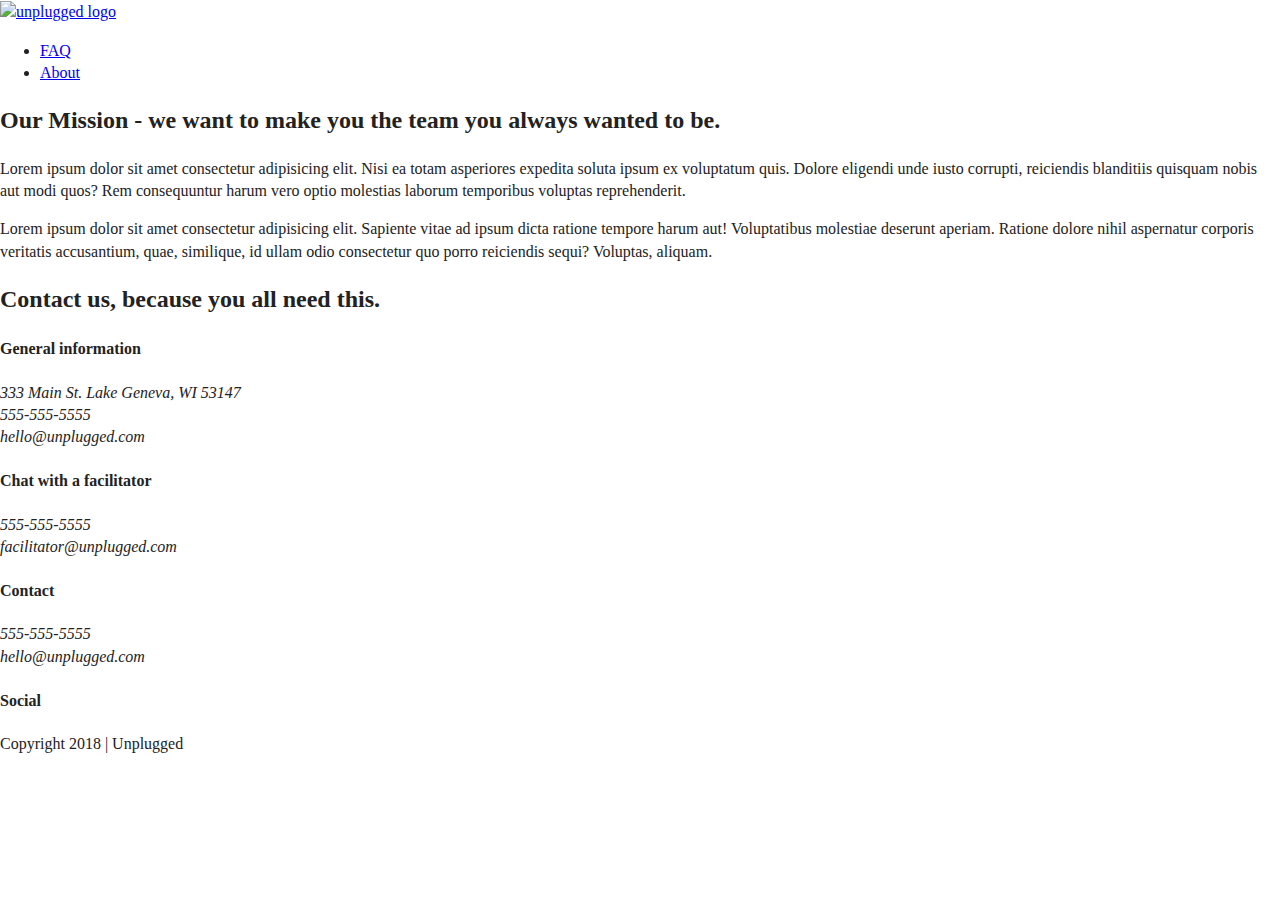
==== about/index.html @ 7b48f5d5 "Code index file for about page" ====
<!DOCTYPE html>
<html class="no-js" lang="">
  <head>
    <meta charset="utf-8" />
    <title>Unplugged - About</title>
    <meta name="description" content="" />
    <meta name="viewport" content="width=device-width, initial-scale=1" />

    <meta property="og:title" content="" />
    <meta property="og:type" content="" />
    <meta property="og:url" content="" />
    <meta property="og:image" content="" />

    <link rel="manifest" href="../site.webmanifest" />
    <link rel="apple-touch-icon" href="../icon.png" />
    <!-- Place favicon.ico in the root directory -->

    <link rel="stylesheet" href="../css/normalize.css" />
    <link rel="stylesheet" href="../css/main.css" />

    <meta name="theme-color" content="#fafafa" />
  </head>

  <body>
    <!-- Add your site or application content here -->
    <header>
      <div class="content-wrapper">
        <a href="#"
          ><img src="img/unpluggedlogo.png" alt="unplugged logo" />
        </a>

        <div class="header-divider"></div>

        <nav>
          <ul>
            <li><a href="faq/index.html" target="_blank">FAQ</a></li>
            <li><a href="about/index.html" target="_blank">About</a></li>
          </ul>
        </nav>
      </div>
    </header>

    <main>
      <section class="mission">
        <div class="content-wrapper">
          <div class="mission-content">
            <h2>
              Our Mission - we want to make you the team you always wanted to
              be.
            </h2>
            <p>
              Lorem ipsum dolor sit amet consectetur adipisicing elit. Nisi ea
              totam asperiores expedita soluta ipsum ex voluptatum quis. Dolore
              eligendi unde iusto corrupti, reiciendis blanditiis quisquam nobis
              aut modi quos? Rem consequuntur harum vero optio molestias laborum
              temporibus voluptas reprehenderit.
            </p>
            <p>
              Lorem ipsum dolor sit amet consectetur adipisicing elit. Sapiente
              vitae ad ipsum dicta ratione tempore harum aut! Voluptatibus
              molestiae deserunt aperiam. Ratione dolore nihil aspernatur
              corporis veritatis accusantium, quae, similique, id ullam odio
              consectetur quo porro reiciendis sequi? Voluptas, aliquam.
            </p>
          </div>
        </div>
      </section>

      <section class="map">
        <figure></figure>
      </section>

      <section class="contact-section">
        <div class="content-wrapper">
          <h2>Contact us, because you all need this.</h2>
          <div class="contact-content">
            <div class="general-info">
              <h4>General information</h4>
              <address>
                <p>
                  333 Main St. Lake Geneva, WI 53147 <br />
                  555-555-5555 <br />
                  hello@unplugged.com
                </p>
              </address>
            </div>
            <div class="contact-info">
              <h4>Chat with a facilitator</h4>
              <address>
                <p>
                  555-555-5555 <br />
                  facilitator@unplugged.com
                </p>
              </address>
            </div>
          </div>
        </div>
      </section>
    </main>

    <footer>
      <div class="content-wrapper">
        <div class="footer-content">
          <div class="contact">
            <h4>Contact</h4>
            <address>
              <p>
                555-555-5555<br />
                hello@unplugged.com
              </p>
            </address>
          </div>
          <div class="social">
            <h4>Social</h4>
            <div class="social-icons">
              <p><a href="https://www.facebook.com/" target="_blank"></a></p>
              <p><a href="https://www.twitter.com/" target="_blank"></a></p>
              <p><a href="https://www.instagram.com/" target="_blank"></a></p>
            </div>
          </div>
        </div>
      </div>

      <div class="copyright">
        <p>Copyright 2018 | Unplugged</p>
      </div>
    </footer>

    <script src="../js/vendor/modernizr-3.11.2.min.js"></script>
    <script src="../js/plugins.js"></script>
    <script src="../js/main.js"></script>

    <!-- Google Analytics: change UA-XXXXX-Y to be your site's ID. -->
    <script>
      window.ga = function () {
        ga.q.push(arguments);
      };
      ga.q = [];
      ga.l = +new Date();
      ga("create", "UA-XXXXX-Y", "auto");
      ga("set", "anonymizeIp", true);
      ga("set", "transport", "beacon");
      ga("send", "pageview");
    </script>
    <script src="https://www.google-analytics.com/analytics.js" async></script>
  </body>
</html>
---- css/main.css ----
/*! HTML5 Boilerplate v8.0.0 | MIT License | https://html5boilerplate.com/ */

/* main.css 2.1.0 | MIT License | https://github.com/h5bp/main.css#readme */
/*
 * What follows is the result of much research on cross-browser styling.
 * Credit left inline and big thanks to Nicolas Gallagher, Jonathan Neal,
 * Kroc Camen, and the H5BP dev community and team.
 */

/* ==========================================================================
   Base styles: opinionated defaults
   ========================================================================== */

html {
  color: #222;
  font-size: 1em;
  line-height: 1.4;
}

/*
 * Remove text-shadow in selection highlight:
 * https://twitter.com/miketaylr/status/12228805301
 *
 * Vendor-prefixed and regular ::selection selectors cannot be combined:
 * https://stackoverflow.com/a/16982510/7133471
 *
 * Customize the background color to match your design.
 */

::-moz-selection {
  background: #b3d4fc;
  text-shadow: none;
}

::selection {
  background: #b3d4fc;
  text-shadow: none;
}

/*
 * A better looking default horizontal rule
 */

hr {
  display: block;
  height: 1px;
  border: 0;
  border-top: 1px solid #ccc;
  margin: 1em 0;
  padding: 0;
}

/*
 * Remove the gap between audio, canvas, iframes,
 * images, videos and the bottom of their containers:
 * https://github.com/h5bp/html5-boilerplate/issues/440
 */

audio,
canvas,
iframe,
img,
svg,
video {
  vertical-align: middle;
}

/*
 * Remove default fieldset styles.
 */

fieldset {
  border: 0;
  margin: 0;
  padding: 0;
}

/*
 * Allow only vertical resizing of textareas.
 */

textarea {
  resize: vertical;
}

/* ==========================================================================
   Author's custom styles
   ========================================================================== */

/* ==========================================================================
   Helper classes
   ========================================================================== */

/*
 * Hide visually and from screen readers
 */

.hidden,
[hidden] {
  display: none !important;
}

/*
 * Hide only visually, but have it available for screen readers:
 * https://snook.ca/archives/html_and_css/hiding-content-for-accessibility
 *
 * 1. For long content, line feeds are not interpreted as spaces and small width
 *    causes content to wrap 1 word per line:
 *    https://medium.com/@jessebeach/beware-smushed-off-screen-accessible-text-5952a4c2cbfe
 */

.sr-only {
  border: 0;
  clip: rect(0, 0, 0, 0);
  height: 1px;
  margin: -1px;
  overflow: hidden;
  padding: 0;
  position: absolute;
  white-space: nowrap;
  width: 1px;
  /* 1 */
}

/*
 * Extends the .sr-only class to allow the element
 * to be focusable when navigated to via the keyboard:
 * https://www.drupal.org/node/897638
 */

.sr-only.focusable:active,
.sr-only.focusable:focus {
  clip: auto;
  height: auto;
  margin: 0;
  overflow: visible;
  position: static;
  white-space: inherit;
  width: auto;
}

/*
 * Hide visually and from screen readers, but maintain layout
 */

.invisible {
  visibility: hidden;
}

/*
 * Clearfix: contain floats
 *
 * For modern browsers
 * 1. The space content is one way to avoid an Opera bug when the
 *    `contenteditable` attribute is included anywhere else in the document.
 *    Otherwise it causes space to appear at the top and bottom of elements
 *    that receive the `clearfix` class.
 * 2. The use of `table` rather than `block` is only necessary if using
 *    `:before` to contain the top-margins of child elements.
 */

.clearfix::before,
.clearfix::after {
  content: " ";
  display: table;
}

.clearfix::after {
  clear: both;
}

/* ==========================================================================
   EXAMPLE Media Queries for Responsive Design.
   These examples override the primary ('mobile first') styles.
   Modify as content requires.
   ========================================================================== */

@media only screen and (min-width: 35em) {
  /* Style adjustments for viewports that meet the condition */
}

@media print,
  (-webkit-min-device-pixel-ratio: 1.25),
  (min-resolution: 1.25dppx),
  (min-resolution: 120dpi) {
  /* Style adjustments for high resolution devices */
}

/* ==========================================================================
   Print styles.
   Inlined to avoid the additional HTTP request:
   https://www.phpied.com/delay-loading-your-print-css/
   ========================================================================== */

@media print {
  *,
  *::before,
  *::after {
    background: #fff !important;
    color: #000 !important;
    /* Black prints faster */
    box-shadow: none !important;
    text-shadow: none !important;
  }

  a,
  a:visited {
    text-decoration: underline;
  }

  a[href]::after {
    content: " (" attr(href) ")";
  }

  abbr[title]::after {
    content: " (" attr(title) ")";
  }

  /*
   * Don't show links that are fragment identifiers,
   * or use the `javascript:` pseudo protocol
   */
  a[href^="#"]::after,
  a[href^="javascript:"]::after {
    content: "";
  }

  pre {
    white-space: pre-wrap !important;
  }

  pre,
  blockquote {
    border: 1px solid #999;
    page-break-inside: avoid;
  }

  /*
   * Printing Tables:
   * https://web.archive.org/web/20180815150934/http://css-discuss.incutio.com/wiki/Printing_Tables
   */
  thead {
    display: table-header-group;
  }

  tr,
  img {
    page-break-inside: avoid;
  }

  p,
  h2,
  h3 {
    orphans: 3;
    widows: 3;
  }

  h2,
  h3 {
    page-break-after: avoid;
  }
}
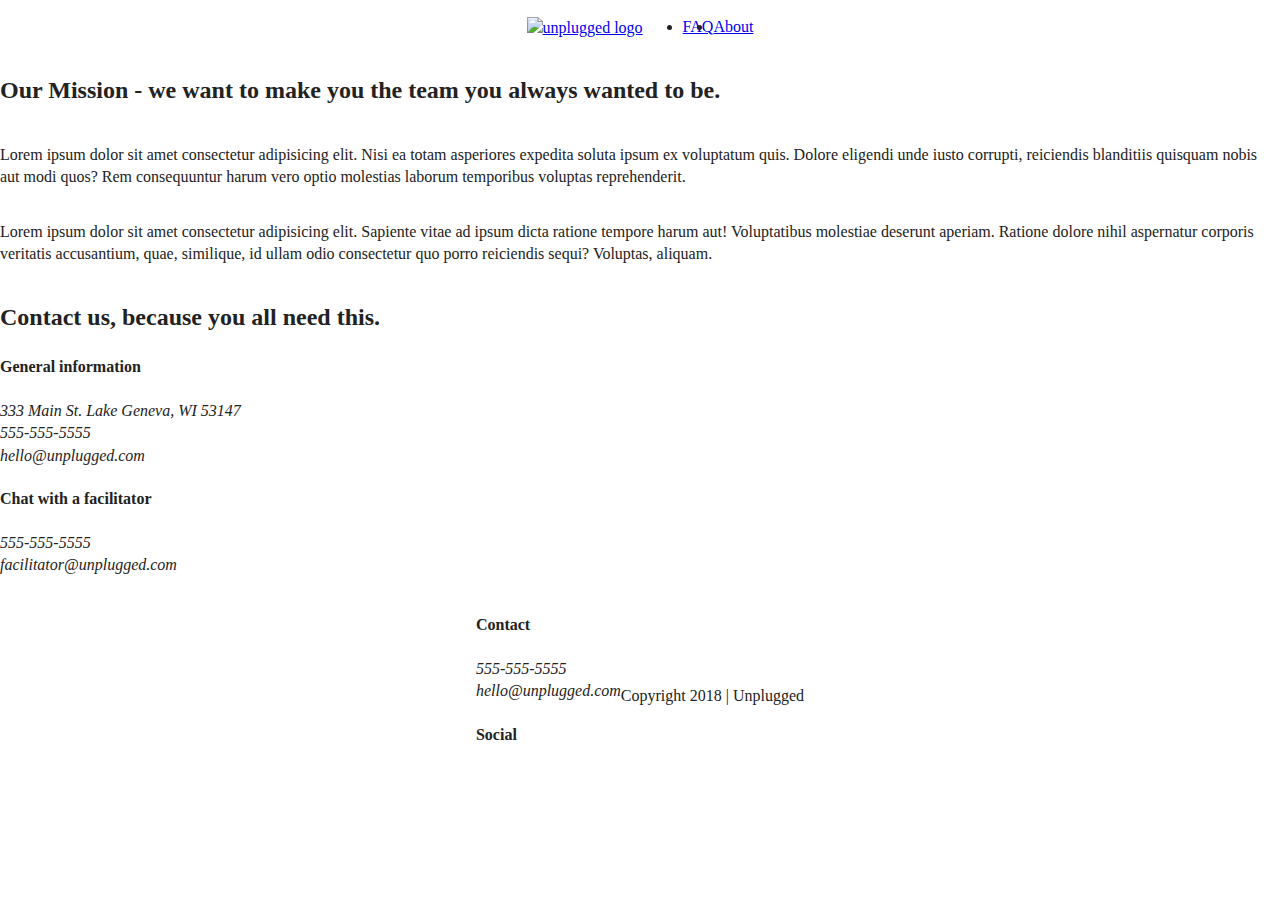
==== commit 00b3c0e8: "changes to css" ====
--- a/about/index.html
+++ b/about/index.html
@@ -33,7 +33,7 @@
 
         <nav>
           <ul>
-            <li><a href="faq/index.html" target="_blank">FAQ</a></li>
+            <li><a href="../faq/index.html" target="_blank">FAQ</a></li>
             <li><a href="about/index.html" target="_blank">About</a></li>
           </ul>
         </nav>
@@ -43,11 +43,10 @@
     <main>
       <section class="mission">
         <div class="content-wrapper">
+          <h2>
+            Our Mission - we want to make you the team you always wanted to be.
+          </h2>
           <div class="mission-content">
-            <h2>
-              Our Mission - we want to make you the team you always wanted to
-              be.
-            </h2>
             <p>
               Lorem ipsum dolor sit amet consectetur adipisicing elit. Nisi ea
               totam asperiores expedita soluta ipsum ex voluptatum quis. Dolore
--- a/css/main.css
+++ b/css/main.css
@@ -86,6 +86,148 @@
 /* ==========================================================================
    Author's custom styles
    ========================================================================== */
+
+/* -------------Base Header - Footer Styles --------------*/
+
+header,
+footer {
+  display: flex;
+  justify-content: center;
+  align-items: center;
+  flex-flow: row wrap;
+}
+
+/* Header styles */
+
+header .content-wrapper {
+  display: flex;
+  justify-content: center;
+  align-items: center;
+  flex-flow: row wrap;
+}
+
+header nav {
+  display: flex;
+  justify-content: space-around;
+  align-items: center;
+  flex-flow: row wrap;
+}
+
+header nav ul {
+  display: flex;
+  justify-content: space-around;
+}
+
+footer .social-icons {
+  display: flex;
+  justify-content: space-around;
+  align-items: center;
+}
+
+footer .social-icons p {
+  display: flex;
+  justify-content: center;
+  align-items: center;
+}
+
+.main {
+  display: flex;
+  justify-content: center;
+  align-items: center;
+}
+
+/* -------------Mobile Style - Homepage --------------*/
+
+.hero-area {
+  display: flex;
+  justify-content: center;
+  flex-flow: row wrap;
+}
+
+/* Aside */
+
+aside .content-wrapper {
+  display: flex;
+  justify-content: center;
+  align-items: center;
+  flex-flow: row wrap;
+}
+
+/* form */
+
+.form-description {
+  display: flex;
+  justify-content: center;
+  align-items: center;
+  flex-direction: column;
+}
+
+.form {
+  display: flex;
+  justify-content: center;
+  align-items: center;
+  flex-direction: column;
+}
+
+/* Features */
+
+.features .content-wrapper {
+  display: flex;
+  justify-content: center;
+  flex-flow: row wrap;
+}
+
+.features .features-items {
+  display: flex;
+  justify-content: center;
+  align-items: center;
+  flex-flow: row wrap;
+}
+
+.reviews {
+  display: flex;
+  justify-content: center;
+  flex-flow: row wrap;
+}
+
+<!--NOG AANPASSEN-- > .reviews .content-wrapper div {
+  display: flex;
+  justify-content: center;
+  align-items: center;
+}
+
+/* ABOUT page */
+
+.mission {
+  display: flex;
+  justify-content: center;
+  align-items: center;
+  flex-flow: row wrap;
+}
+
+.mission-content {
+  display: flex;
+  justify-content: center;
+  align-items: center;
+  flex-flow: row wrap;
+}
+
+/* FAQ */
+
+/* HIER NOG EVEN NAAR KIJKEN */
+.fag .content-wrapper {
+  display: flex;
+  justify-content: center;
+  align-items: center;
+  flex-flow: row wrap;
+}
+
+.faq {
+  display: flex;
+  justify-content: center;
+  align-items: center;
+  flex-flow: row wrap;
+}
 
 /* ==========================================================================
    Helper classes
@@ -260,4 +402,3 @@
     page-break-after: avoid;
   }
 }
-
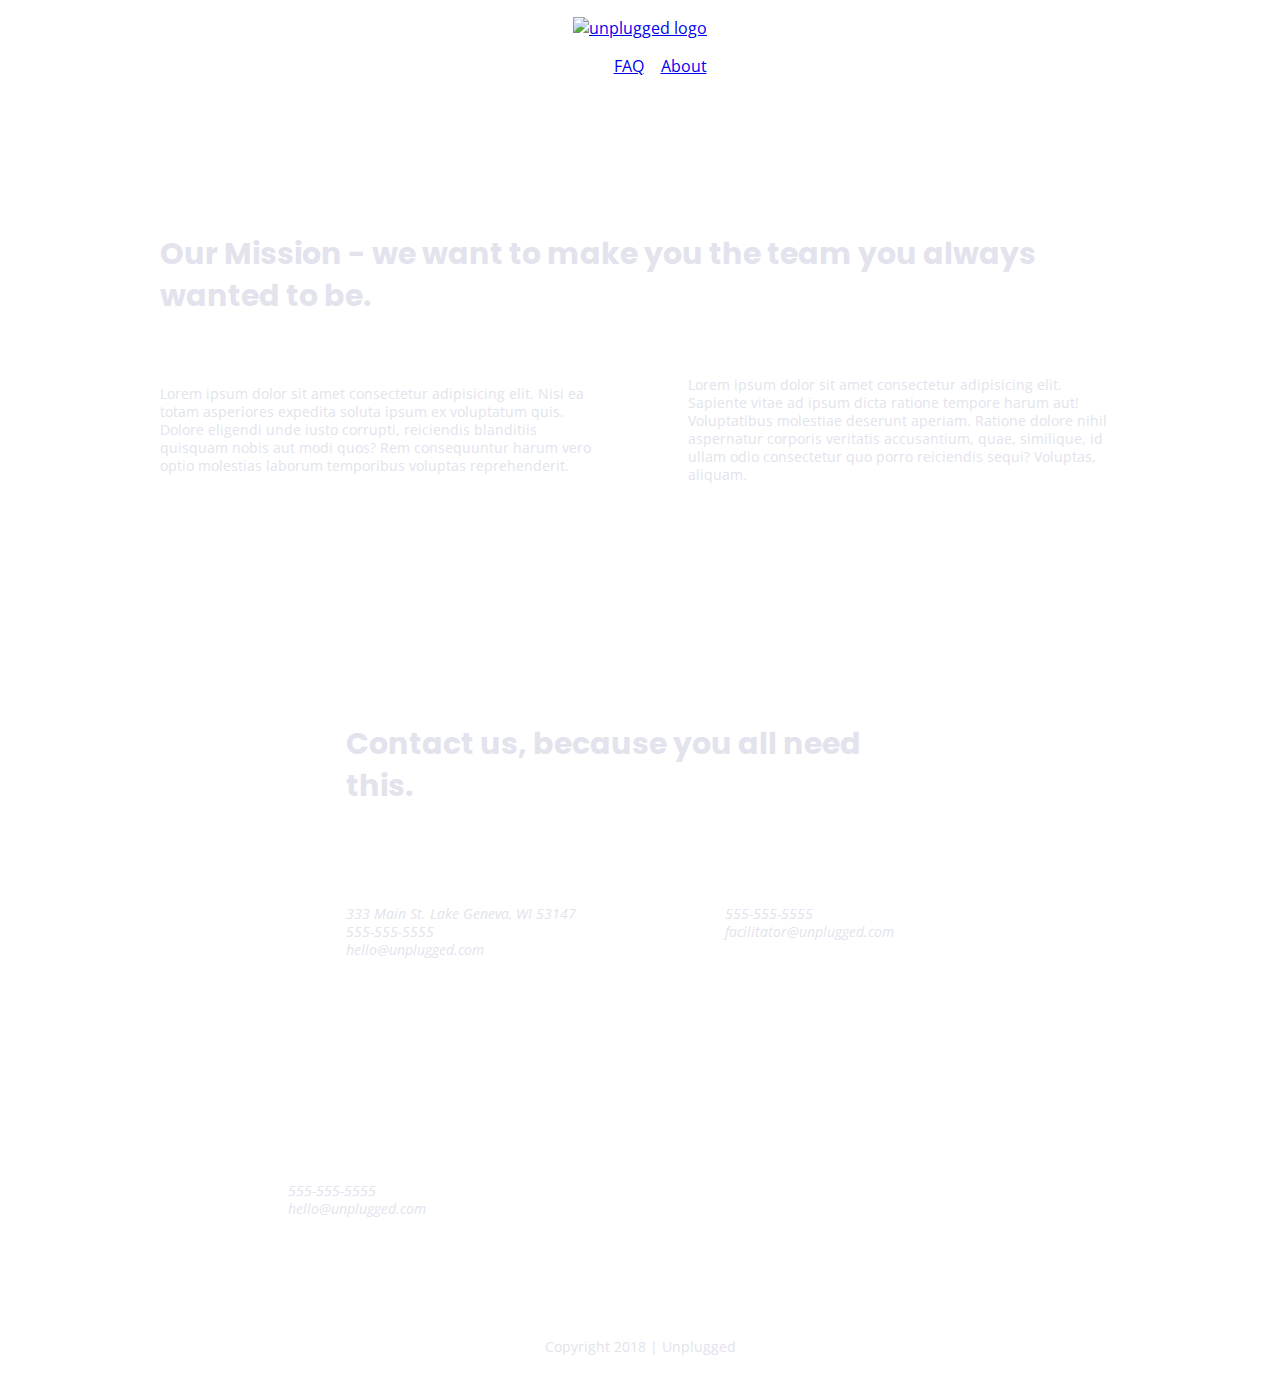
==== commit 63c9857d: "added general text styles in main.css" ====
--- a/about/index.html
+++ b/about/index.html
@@ -14,6 +14,12 @@
     <link rel="manifest" href="../site.webmanifest" />
     <link rel="apple-touch-icon" href="../icon.png" />
     <!-- Place favicon.ico in the root directory -->
+
+    <!--Google Fonts-->
+    <link
+      href="https://fonts.googleapis.com/css?family=Open+Sans: 400, 700|Poppins:500,700"
+      rel="stylesheet"
+    />
 
     <link rel="stylesheet" href="../css/normalize.css" />
     <link rel="stylesheet" href="../css/main.css" />
--- a/css/main.css
+++ b/css/main.css
@@ -1,6 +1,5 @@
-/*! HTML5 Boilerplate v8.0.0 | MIT License | https://html5boilerplate.com/ */
-
-/* main.css 2.1.0 | MIT License | https://github.com/h5bp/main.css#readme */
+/*! HTML5 Boilerplate v6.1.0 | MIT License | https://html5boilerplate.com/ */
+
 /*
  * What follows is the result of much research on cross-browser styling.
  * Credit left inline and big thanks to Nicolas Gallagher, Jonathan Neal,
@@ -84,10 +83,80 @@
 }
 
 /* ==========================================================================
+   Browser Upgrade Prompt
+   ========================================================================== */
+
+.browserupgrade {
+  margin: 0.2em 0;
+  background: #ccc;
+  color: #000;
+  padding: 0.2em 0;
+}
+
+/* ==========================================================================
    Author's custom styles
    ========================================================================== */
-
-/* -------------Base Header - Footer Styles --------------*/
+/* General Styles */
+
+html {
+  font-size: 16px; /*1em = 16px*/
+}
+
+body {
+  font-family: 'Open Sans', sans-serif;
+  font-size: 1em;
+}
+
+ul,ol {
+  list-style-type: none;
+}
+
+h1, h2, h3, p {
+  color: #e2e3ed;
+}
+
+h1 {
+  font-family: 'Poppins', sans-serif;
+  font-size: 2.25em;
+  line-height: 1.6;
+  font-weight: 700;
+  }
+
+  h2 {
+    font-family: 'Poppins', sans-serif;
+    font-size: 1.875em;
+    font-weight: 700;
+  }
+  
+  h3, h4 {
+    font-family: 'Poppins', sans-serif;
+    font-size: 1.125em;
+    font-weight: 700;
+  }
+
+  h4 {
+    color: #fff;
+  }
+
+  p {
+    font-size: 0.875em;
+    line-height: 18px;
+  }
+
+  img {
+    width: 100%;;
+  }
+
+  figure {
+    margin: 0;
+  }
+
+  .address {
+    font-style: italic;
+  }
+
+
+/* -------------------- Base Header - Footer Styles -------------------- */
 
 header,
 footer {
@@ -97,13 +166,22 @@
   flex-flow: row wrap;
 }
 
-/* Header styles */
+header {
+  padding: 15px 0;
+}
 
 header .content-wrapper {
   display: flex;
   justify-content: center;
   align-items: center;
   flex-flow: row wrap;
+  margin: 0;
+}
+
+.header-divider {
+  width: 100%;
+  height: 1px;
+  margin: 10px 0 20px 0;
 }
 
 header nav {
@@ -111,11 +189,26 @@
   justify-content: space-around;
   align-items: center;
   flex-flow: row wrap;
+  width: 60%;
 }
 
 header nav ul {
   display: flex;
   justify-content: space-around;
+  width: 100%;
+}
+
+footer {
+  flex-direction: column;
+}
+
+footer .content-wrapper {
+  width: 55%;
+  margin: 50px 0;
+}
+
+footer .contact {
+  margin-bottom: 50px;
 }
 
 footer .social-icons {
@@ -130,13 +223,21 @@
   align-items: center;
 }
 
-.main {
-  display: flex;
-  justify-content: center;
-  align-items: center;
-}
-
-/* -------------Mobile Style - Homepage --------------*/
+footer p {
+  margin: 0;
+}
+
+footer .copyright {
+  margin: 20px 0;
+}
+
+/* -------------------- Mobile Styles - Homepage -------------------- */
+
+/*Header styles */
+
+
+
+/* Hero Area */
 
 .hero-area {
   display: flex;
@@ -146,35 +247,23 @@
 
 /* Aside */
 
-aside .content-wrapper {
-  display: flex;
-  justify-content: center;
-  align-items: center;
-  flex-flow: row wrap;
-}
-
-/* form */
-
-.form-description {
-  display: flex;
-  justify-content: center;
-  align-items: center;
-  flex-direction: column;
-}
-
-.form {
-  display: flex;
-  justify-content: center;
-  align-items: center;
-  flex-direction: column;
+aside {
+  display: flex;
+  justify-content: center;
+  align-items: center;
+  flex-flow: row wrap;
 }
 
 /* Features */
 
-.features .content-wrapper {
-  display: flex;
-  justify-content: center;
-  flex-flow: row wrap;
+.features {
+  display: flex;
+  justify-content: center;
+  flex-flow: row wrap;
+}
+
+.features h2 {
+  margin-bottom: 60px;
 }
 
 .features .features-items {
@@ -184,19 +273,63 @@
   flex-flow: row wrap;
 }
 
+.features article {
+  width: 63%;
+  margin: 30px 0;
+}
+
+.features p {
+  margin: 0;
+}
+
+/* Reviews */
+
 .reviews {
   display: flex;
   justify-content: center;
   flex-flow: row wrap;
 }
 
-<!--NOG AANPASSEN-- > .reviews .content-wrapper div {
-  display: flex;
-  justify-content: center;
-  align-items: center;
-}
-
-/* ABOUT page */
+.reviews h2 {
+  margin-bottom: 40px;
+}
+
+.reviews h3 {
+  margin: 20px 0;
+}
+
+/*Form styles*/
+
+aside .form {
+  margin-top: 30px;
+}
+
+input[type=text]{
+box-sizing: border-box;
+width: 100%;
+color: #2a423a;
+font-style: italic;
+padding: 1em;
+}
+
+input[type=button]{
+  width:100%;
+padding: 20px 0;
+margin-top: 20px;
+background-color: #2a423a;
+font-fam: 'Poppins', Helvetica, Arial,
+sans-serif;
+font-weight: 500;
+font-size: 1.125em;
+color: #e2e3ed;
+border:none;
+text-align: center;
+text-transform: uppercase;
+}
+
+/* ==========================================================================
+   About Page
+   ========================================================================== */
 
 .mission {
   display: flex;
@@ -205,28 +338,51 @@
   flex-flow: row wrap;
 }
 
-.mission-content {
-  display: flex;
-  justify-content: center;
-  align-items: center;
-  flex-flow: row wrap;
-}
-
-/* FAQ */
-
-/* HIER NOG EVEN NAAR KIJKEN */
-.fag .content-wrapper {
-  display: flex;
-  justify-content: center;
-  align-items: center;
-  flex-flow: row wrap;
-}
+.contact-section {
+  display: flex;
+  justify-content: center;
+  align-items: center;
+  flex-flow: row wrap;
+}
+
+/* eigen invoer --> komt niet voor in solution code
+.mission .content-wrapper {
+  padding: 51px 0;
+}
+
+.contact-section .content-wrapper {
+  padding: 51px 0;
+}*/
+
+.contact-content p {
+  margin: 0;
+}
+
+/* ==========================================================================
+   FAQ Page
+   ========================================================================== */
 
 .faq {
   display: flex;
   justify-content: center;
   align-items: center;
   flex-flow: row wrap;
+}
+
+.faq .content-wrapper {
+  margin: 50px 0 0 0;
+  display: flex;
+  justify-content: center;
+  align-items: center;
+  flex-flow: row wrap;
+}
+
+faq h2 {
+  margin-bottom: 40px;
+}
+
+.fag-content {
+  margin-bottom: 50px;
 }
 
 /* ==========================================================================
@@ -237,8 +393,7 @@
  * Hide visually and from screen readers
  */
 
-.hidden,
-[hidden] {
+.hidden {
   display: none !important;
 }
 
@@ -251,34 +406,34 @@
  *    https://medium.com/@jessebeach/beware-smushed-off-screen-accessible-text-5952a4c2cbfe
  */
 
-.sr-only {
+.visuallyhidden {
   border: 0;
-  clip: rect(0, 0, 0, 0);
+  clip: rect(0 0 0 0);
   height: 1px;
   margin: -1px;
   overflow: hidden;
   padding: 0;
   position: absolute;
+  width: 1px;
   white-space: nowrap;
-  width: 1px;
   /* 1 */
 }
 
 /*
- * Extends the .sr-only class to allow the element
+ * Extends the .visuallyhidden class to allow the element
  * to be focusable when navigated to via the keyboard:
  * https://www.drupal.org/node/897638
  */
 
-.sr-only.focusable:active,
-.sr-only.focusable:focus {
+.visuallyhidden.focusable:active,
+.visuallyhidden.focusable:focus {
   clip: auto;
   height: auto;
   margin: 0;
   overflow: visible;
   position: static;
+  width: auto;
   white-space: inherit;
-  width: auto;
 }
 
 /*
@@ -301,13 +456,15 @@
  *    `:before` to contain the top-margins of child elements.
  */
 
-.clearfix::before,
-.clearfix::after {
+.clearfix:before,
+.clearfix:after {
   content: " ";
+  /* 1 */
   display: table;
-}
-
-.clearfix::after {
+  /* 2 */
+}
+
+.clearfix:after {
   clear: both;
 }
 
@@ -317,15 +474,197 @@
    Modify as content requires.
    ========================================================================== */
 
-@media only screen and (min-width: 35em) {
-  /* Style adjustments for viewports that meet the condition */
-}
-
-@media print,
-  (-webkit-min-device-pixel-ratio: 1.25),
-  (min-resolution: 1.25dppx),
-  (min-resolution: 120dpi) {
-  /* Style adjustments for high resolution devices */
+@media only screen and (min-width: 768px) {
+  /*Tablet styles here*/
+  .content-wrapper {
+    max-width: 640px;
+    margin: 100px 0;
+
+    /* Header */
+
+    header {
+      display: flex;
+      justify-content: space-around;
+      padding: 40px 0;
+
+    }
+
+    header .content-wrapper {
+      display: flex;
+      justify-content: space-between;      
+      width: 100%;
+    }
+
+    header nav {
+      width: 20%;
+    }
+
+    header nav ul {
+      display: flex;
+      justify-content: space-between;
+
+
+    }
+
+    .header-divider {
+      display: none;
+    }
+
+    /*Hero Area */
+
+    /* Aside */
+    aside .content-wrapper {
+      display: flex;
+      justify-content: space-between;
+      flex-flow: row wrap;
+      margin: 50px 0;
+    }
+
+    aside .content-wrapper .form-description,
+    aside .content-wrapper .form {
+      width: 40%;
+      margin: 0;
+    }
+
+    /* Features */
+
+    .features article {
+      display: flex;
+      justify-content: center;
+      align-items: center;
+      flex-flow: column wrap;
+      flex-basis: 50%;
+    }
+
+    .features .features-item-desription {
+      width: 50% ;
+    }
+
+    /* Reviews */
+    .reviews article {
+      display:flex;
+      justify-content: space-between;
+
+
+    }
+
+
+    .reviews article div {
+      width: 49%;
+    }
+
+    /* Footer */
+    footer .content-wrapper {
+      width: 65%;
+      margin: 100px 0;
+    }
+
+    .footer-content  {
+      display: flex;
+      justify-content: space-between;
+      align-items: center;
+    }
+
+    footer .contact {
+      margin-bottom: 0;
+    }
+
+    footer .copyright {
+      width: 100%;
+    }
+
+
+    /* About Page */
+
+    .mission-content {
+      
+      display: flex;
+      justify-content: space-between;
+      align-items: center;
+      padding-top: 20px;
+    }
+
+    .mission-content p {
+      width: 45%;
+    }
+
+    .contact-section .content-wrapper h2 {
+      width: 80%;
+
+    }
+
+    .contact-content {
+      display: flex;
+      justify-content: space-between;
+      /*align-items: center;*/
+      align-items: flex-start;
+
+    }
+
+    /* FAQ Page */
+
+    .fag .content-wrapper {
+      display: flex;
+      justify-content: space-between;
+    }
+
+    .fag-content {
+      /*flex-basis: 430px;*/
+      flex-basis: 45%;
+    }
+
+    .faq h2 {
+      width: 100%;
+    }
+
+  }
+
+@media only screen and (min-width: 1200px) {
+  /*Desktop styles here*/
+
+  .content-wrapper {
+    max-width: 960px;
+  }
+
+  .hero-area h1 {
+    width: 60%;
+  }
+
+  aside .content-wrapper {
+    display: flex;
+    justify-content: space-around;
+
+  }
+
+  aside .form-description,
+  aside .form {
+    width: 30%;
+  }
+
+  .features h2 {
+    width: 90%;
+  }
+
+  .features article {
+    flex-basis: 33%;;
+  }
+
+  .reviews article div {
+    width: 42%;
+  }
+
+  /*********ABOUT**********/
+  .mission h2,
+  .contact-section .content-wrapper h2{
+    width: 95%;
+  }
+
+
+  /*********FAQ************/
+  .faq h2 {
+    width: 100%;
+  }
+
 }
 
 /* ==========================================================================
@@ -336,67 +675,58 @@
 
 @media print {
   *,
-  *::before,
-  *::after {
-    background: #fff !important;
+  *:before,
+  *:after {
+    background: transparent !important;
     color: #000 !important;
     /* Black prints faster */
+    -webkit-box-shadow: none !important;
     box-shadow: none !important;
     text-shadow: none !important;
   }
-
   a,
   a:visited {
     text-decoration: underline;
   }
-
-  a[href]::after {
+  a[href]:after {
     content: " (" attr(href) ")";
   }
-
-  abbr[title]::after {
+  abbr[title]:after {
     content: " (" attr(title) ")";
   }
-
   /*
-   * Don't show links that are fragment identifiers,
-   * or use the `javascript:` pseudo protocol
-   */
-  a[href^="#"]::after,
-  a[href^="javascript:"]::after {
+     * Don't show links that are fragment identifiers,
+     * or use the `javascript:` pseudo protocol
+     */
+  a[href^="#"]:after,
+  a[href^="javascript:"]:after {
     content: "";
   }
-
   pre {
     white-space: pre-wrap !important;
   }
-
   pre,
   blockquote {
     border: 1px solid #999;
     page-break-inside: avoid;
   }
-
   /*
-   * Printing Tables:
-   * https://web.archive.org/web/20180815150934/http://css-discuss.incutio.com/wiki/Printing_Tables
-   */
+     * Printing Tables:
+     * http://css-discuss.incutio.com/wiki/Printing_Tables
+     */
   thead {
     display: table-header-group;
   }
-
   tr,
   img {
     page-break-inside: avoid;
   }
-
   p,
   h2,
   h3 {
     orphans: 3;
     widows: 3;
   }
-
   h2,
   h3 {
     page-break-after: avoid;
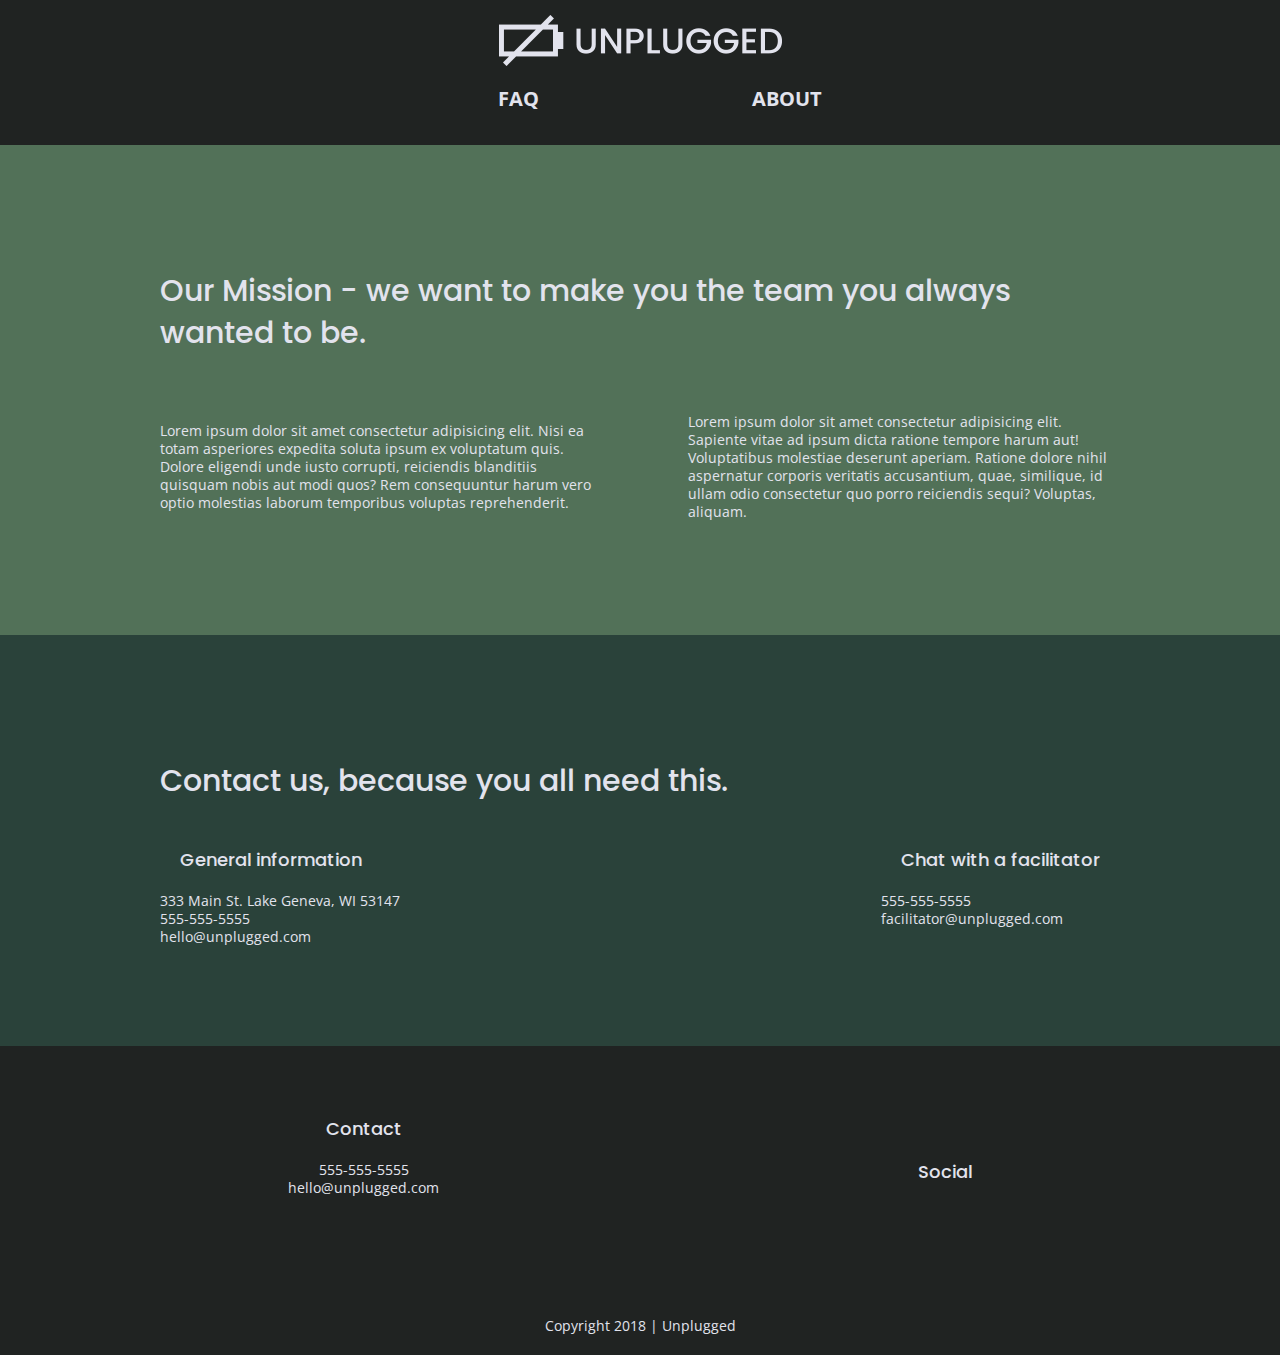
==== commit c78165b7: "added images in html and css" ====
--- a/about/index.html
+++ b/about/index.html
@@ -31,9 +31,11 @@
     <!-- Add your site or application content here -->
     <header>
       <div class="content-wrapper">
-        <a href="#"
-          ><img src="img/unpluggedlogo.png" alt="unplugged logo" />
-        </a>
+        <figure>
+          <a href="../index.html"
+            ><img src="../img/unpluggedlogo.png" alt="unplugged logo" />
+          </a>
+        </figure>
 
         <div class="header-divider"></div>
 
--- a/css/main.css
+++ b/css/main.css
@@ -105,56 +105,58 @@
 body {
   font-family: 'Open Sans', sans-serif;
   font-size: 1em;
+  color: #e2e3ed;
+  text-align: left;
 }
 
 ul,ol {
   list-style-type: none;
 }
 
-h1, h2, h3, p {
+
+a {
   color: #e2e3ed;
-}
-
-h1 {
-  font-family: 'Poppins', sans-serif;
-  font-size: 2.25em;
-  line-height: 1.6;
-  font-weight: 700;
-  }
+  text-decoration: none;
+}
+
 
   h2 {
     font-family: 'Poppins', sans-serif;
     font-size: 1.875em;
-    font-weight: 700;
+    font-weight: 500;
   }
   
   h3, h4 {
     font-family: 'Poppins', sans-serif;
     font-size: 1.125em;
-    font-weight: 700;
-  }
-
-  h4 {
-    color: #fff;
-  }
-
+    font-weight: 500;
+    margin: 20px;
+  }
+
+ 
   p {
-    font-size: 0.875em;
-    line-height: 18px;
+    font-size: .875em;
+    line-height: 1.285;
+  }
+
+
+  address {
+    font-style: normal;
+  }
+
+  .content-wrapper {
+    width: 90%;
+    margin: 50px 0;
   }
 
   img {
-    width: 100%;;
+    width: 100%;
   }
 
   figure {
     margin: 0;
   }
 
-  .address {
-    font-style: italic;
-  }
-
 
 /* -------------------- Base Header - Footer Styles -------------------- */
 
@@ -164,6 +166,7 @@
   justify-content: center;
   align-items: center;
   flex-flow: row wrap;
+  background-color: #202322;
 }
 
 header {
@@ -178,7 +181,16 @@
   margin: 0;
 }
 
+header figure {
+  width: 60%;
+  display: flex;
+  justify-content: center;
+  align-items: center;
+  flex-flow: row wrap;
+}
+
 .header-divider {
+  background-color: #3a3a3a;
   width: 100%;
   height: 1px;
   margin: 10px 0 20px 0;
@@ -190,6 +202,9 @@
   align-items: center;
   flex-flow: row wrap;
   width: 60%;
+  text-transform: uppercase;
+  font-size: 1.125em;
+  font-weight: 700;
 }
 
 header nav ul {
@@ -198,8 +213,14 @@
   width: 100%;
 }
 
+header nav ul li {
+  font-size: 1.125em;
+}
+
 footer {
+  display: flex;
   flex-direction: column;
+  text-align: center;
 }
 
 footer .content-wrapper {
@@ -240,9 +261,20 @@
 /* Hero Area */
 
 .hero-area {
-  display: flex;
-  justify-content: center;
-  flex-flow: row wrap;
+  background: url(../img/unplugged-retreat.jpg);
+  background-size: cover;
+  background-position: center;
+  min-height: 500px;
+  display: flex;
+  justify-content: center;
+  flex-flow: row wrap;
+}
+
+.hero-area h1 {
+  font-size: 2.25em;
+  font-family: 'Poppins', Helvetica, Ariel, sans-serif;
+  font-weight: 500;
+  line-height: 1.2;
 }
 
 /* Aside */
@@ -252,7 +284,37 @@
   justify-content: center;
   align-items: center;
   flex-flow: row wrap;
-}
+  background-color: #527158;
+}
+
+aside .form {
+  margin-top: 30px;
+}
+
+
+input[type=text]{
+  box-sizing: border-box;
+  width: 100%;
+  color: #2a423a;
+  font-style: italic;
+  padding: 1em;
+  }
+  
+  input[type=button]{
+  width:100%;
+  padding: 20px 0;
+  margin-top: 20px;
+  background-color: #2a423a;
+  font-fam: 'Poppins', Helvetica, Arial,
+  sans-serif;
+  font-weight: 500;
+  font-size: 1.125em;
+  color: #e2e3ed;
+  border:none;
+  text-align: center;
+  text-transform: uppercase;
+  }
+  
 
 /* Features */
 
@@ -280,11 +342,13 @@
 
 .features p {
   margin: 0;
+  text-align: center;
 }
 
 /* Reviews */
 
 .reviews {
+  background-color: #2a423a;
   display: flex;
   justify-content: center;
   flex-flow: row wrap;
@@ -292,46 +356,24 @@
 
 .reviews h2 {
   margin-bottom: 40px;
+  line-height: 1;
 }
 
 .reviews h3 {
   margin: 20px 0;
-}
-
-/*Form styles*/
-
-aside .form {
-  margin-top: 30px;
-}
-
-input[type=text]{
-box-sizing: border-box;
-width: 100%;
-color: #2a423a;
-font-style: italic;
-padding: 1em;
-}
-
-input[type=button]{
-  width:100%;
-padding: 20px 0;
-margin-top: 20px;
-background-color: #2a423a;
-font-fam: 'Poppins', Helvetica, Arial,
-sans-serif;
-font-weight: 500;
-font-size: 1.125em;
-color: #e2e3ed;
-border:none;
-text-align: center;
-text-transform: uppercase;
-}
+  width: 55%;
+}
+
+
+
+
 
 /* ==========================================================================
    About Page
    ========================================================================== */
 
 .mission {
+  background-color: #527158;
   display: flex;
   justify-content: center;
   align-items: center;
@@ -339,6 +381,7 @@
 }
 
 .contact-section {
+  background-color: #2a423a;
   display: flex;
   justify-content: center;
   align-items: center;
@@ -363,6 +406,7 @@
    ========================================================================== */
 
 .faq {
+  background-color: #527158;
   display: flex;
   justify-content: center;
   align-items: center;
@@ -383,6 +427,10 @@
 
 .fag-content {
   margin-bottom: 50px;
+}
+
+.faq-content h4 {
+  line-height: 1.333;
 }
 
 /* ==========================================================================
@@ -495,6 +543,10 @@
       width: 100%;
     }
 
+    header figure {
+      width: 30%;
+    }
+
     header nav {
       width: 20%;
     }
@@ -544,12 +596,12 @@
     .reviews article {
       display:flex;
       justify-content: space-between;
-
-
-    }
-
-
-    .reviews article div {
+    }
+    
+    
+
+    .reviews article div,
+    .reviews article figure {
       width: 49%;
     }
 
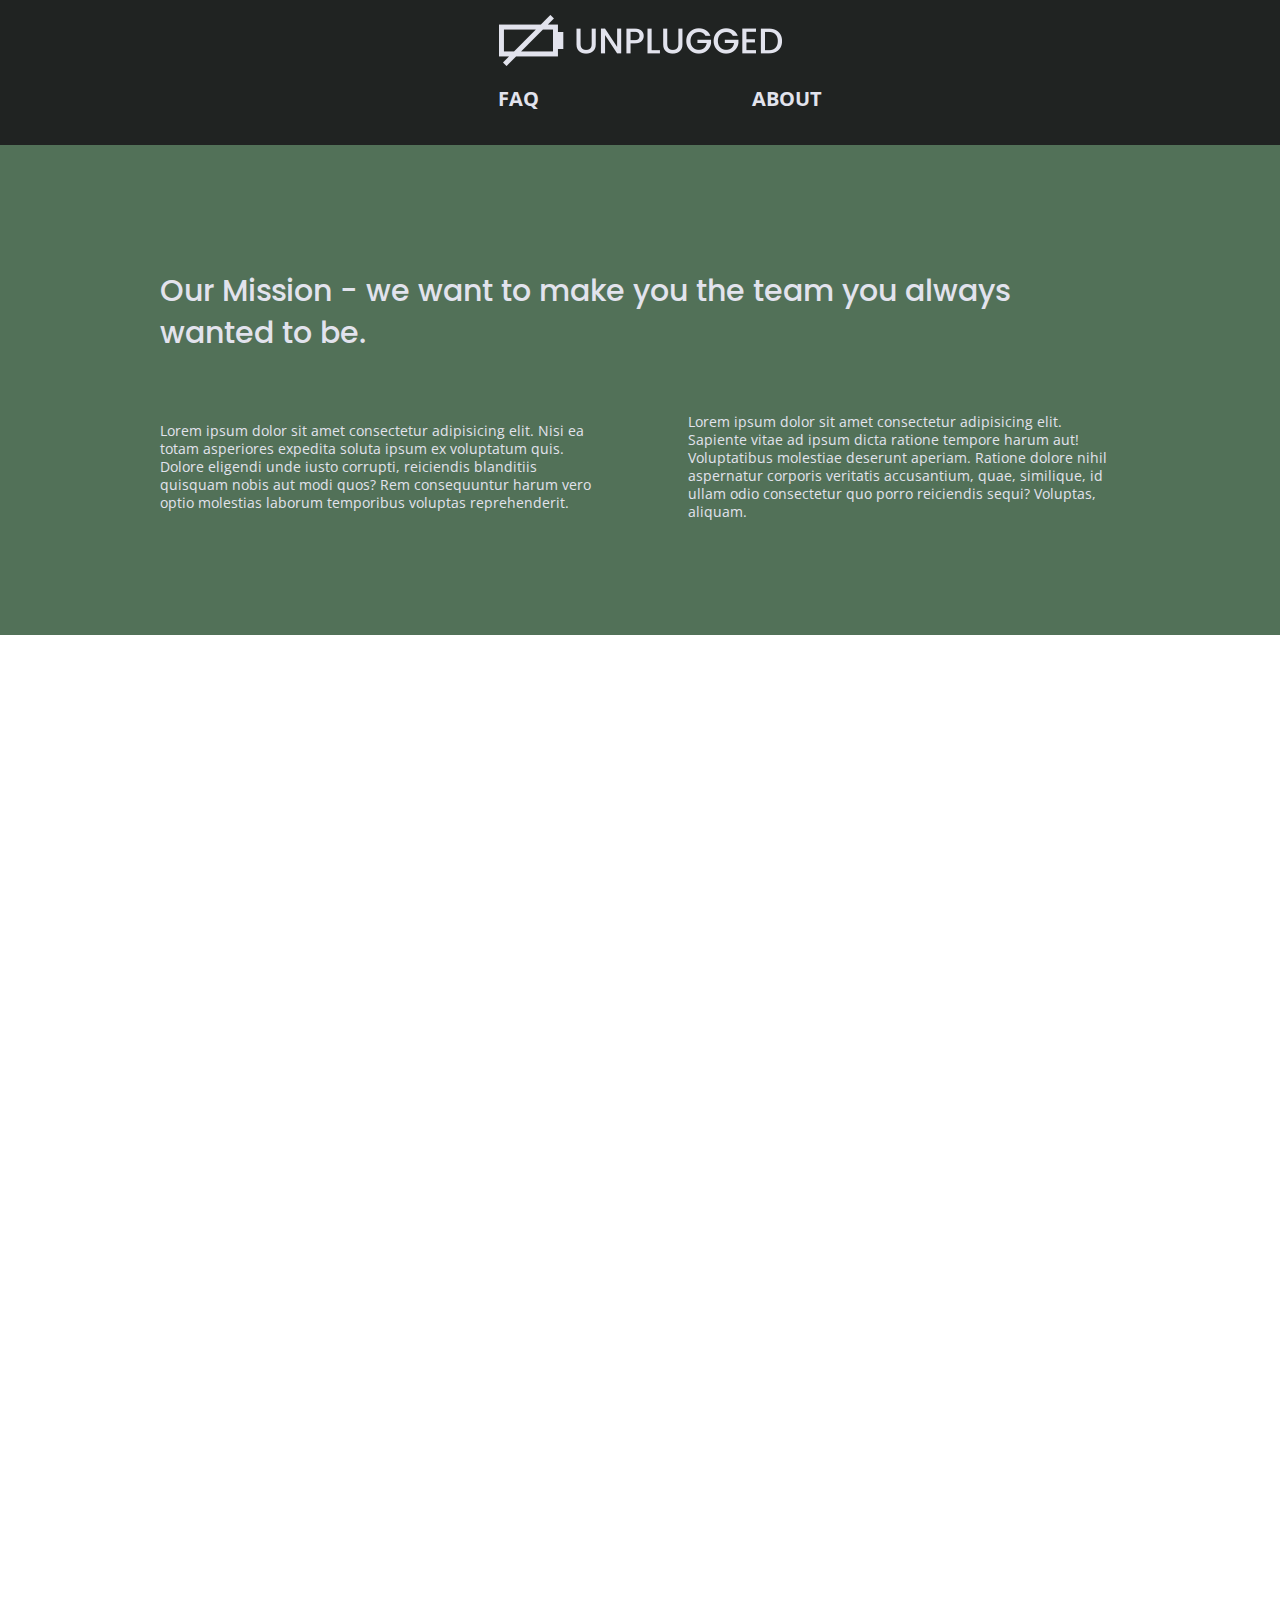
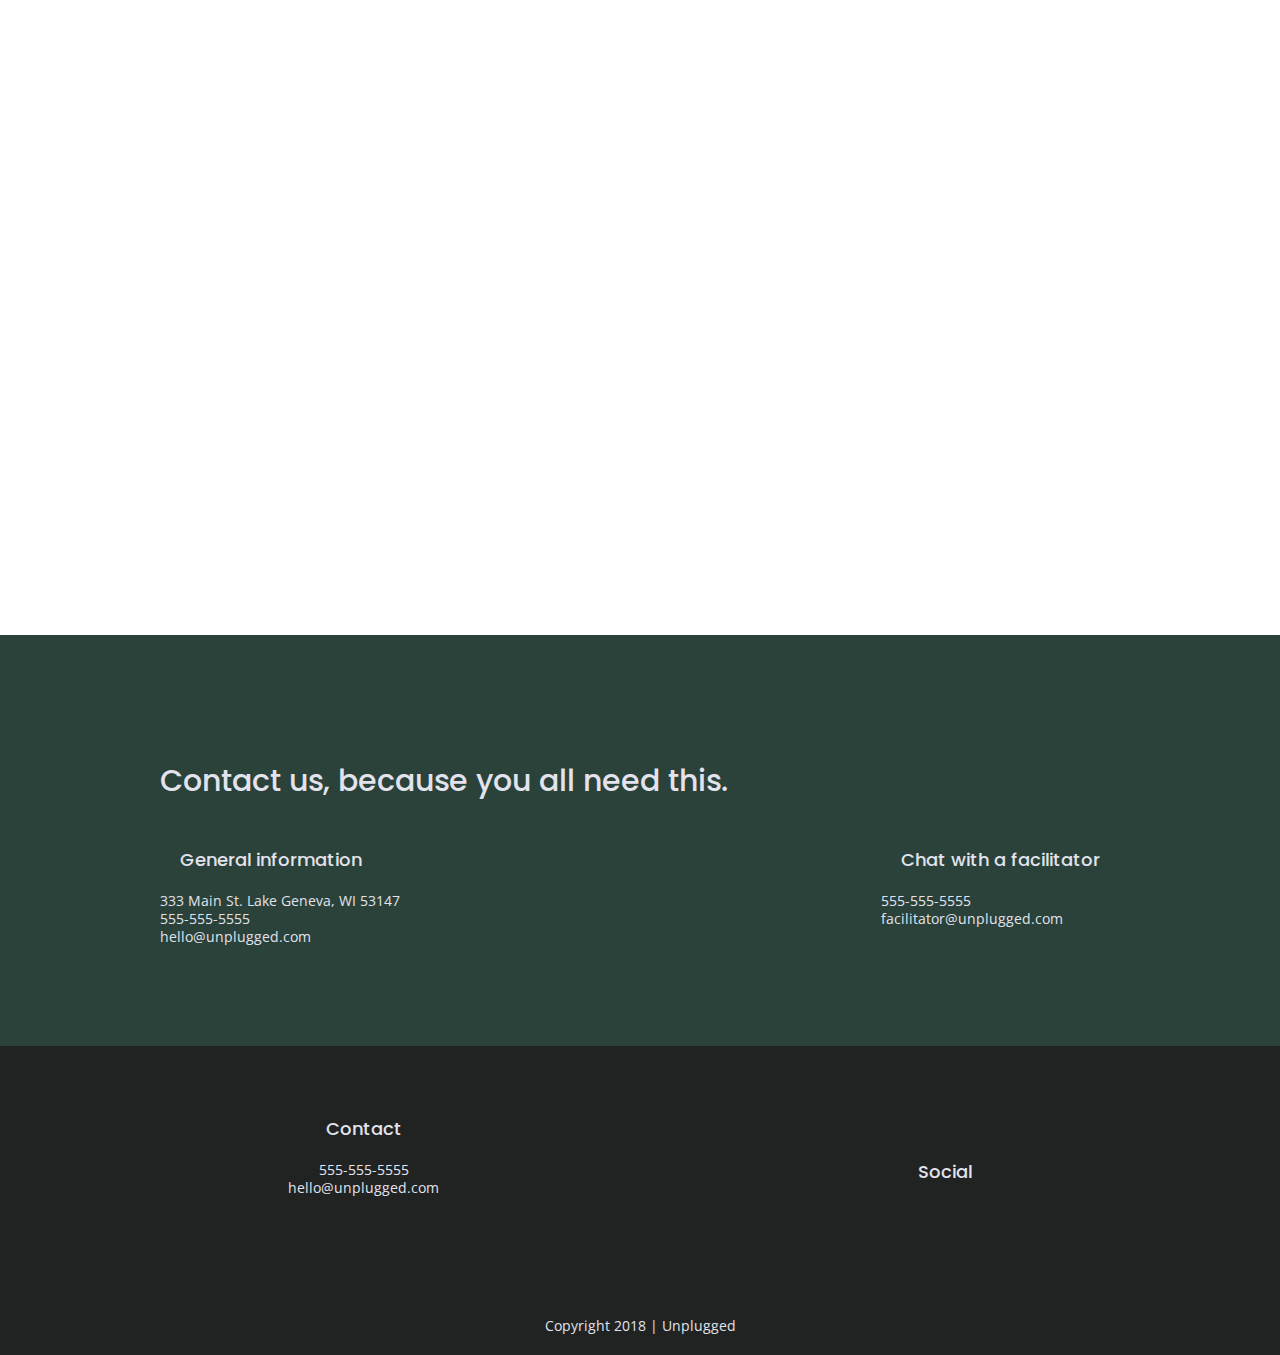
==== commit cfe078e5: "code google map iframe" ====
--- a/about/index.html
+++ b/about/index.html
@@ -74,7 +74,17 @@
       </section>
 
       <section class="map">
-        <figure></figure>
+        <figure>
+          <iframe
+            src="https://www.google.com/maps/embed?pb=!1m18!1m12!1m3!1d2436.310700855834!2d4.881248900000001!3d52.364786!2m3!1f0!2f0!3f0!3m2!1i1024!2i768!4f13.1!3m3!1m2!1s0x47c609e87ccba8a3%3A0x77a62d2e1fcec4e0!2sMelkweg!5e0!3m2!1snl!2snl!4v1663428895640!5m2!1snl!2snl"
+            width="600"
+            height="450"
+            style="border: 0"
+            allowfullscreen=""
+            loading="lazy"
+            referrerpolicy="no-referrer-when-downgrade"
+          ></iframe>
+        </figure>
       </section>
 
       <section class="contact-section">
--- a/css/main.css
+++ b/css/main.css
@@ -401,6 +401,22 @@
   margin: 0;
 }
 
+.map figure{
+  position: relative;
+  padding-bottom: 125%; /*maps aspect ratio - relation between height and width*/
+  height: 0;
+  width: 100%;
+  overflow: hidden;
+}
+
+.map iframe {
+  position: absolute;
+  top: 0;
+  left: 0;
+  width: 100%;
+  height: 100%;
+}
+
 /* ==========================================================================
    FAQ Page
    ========================================================================== */
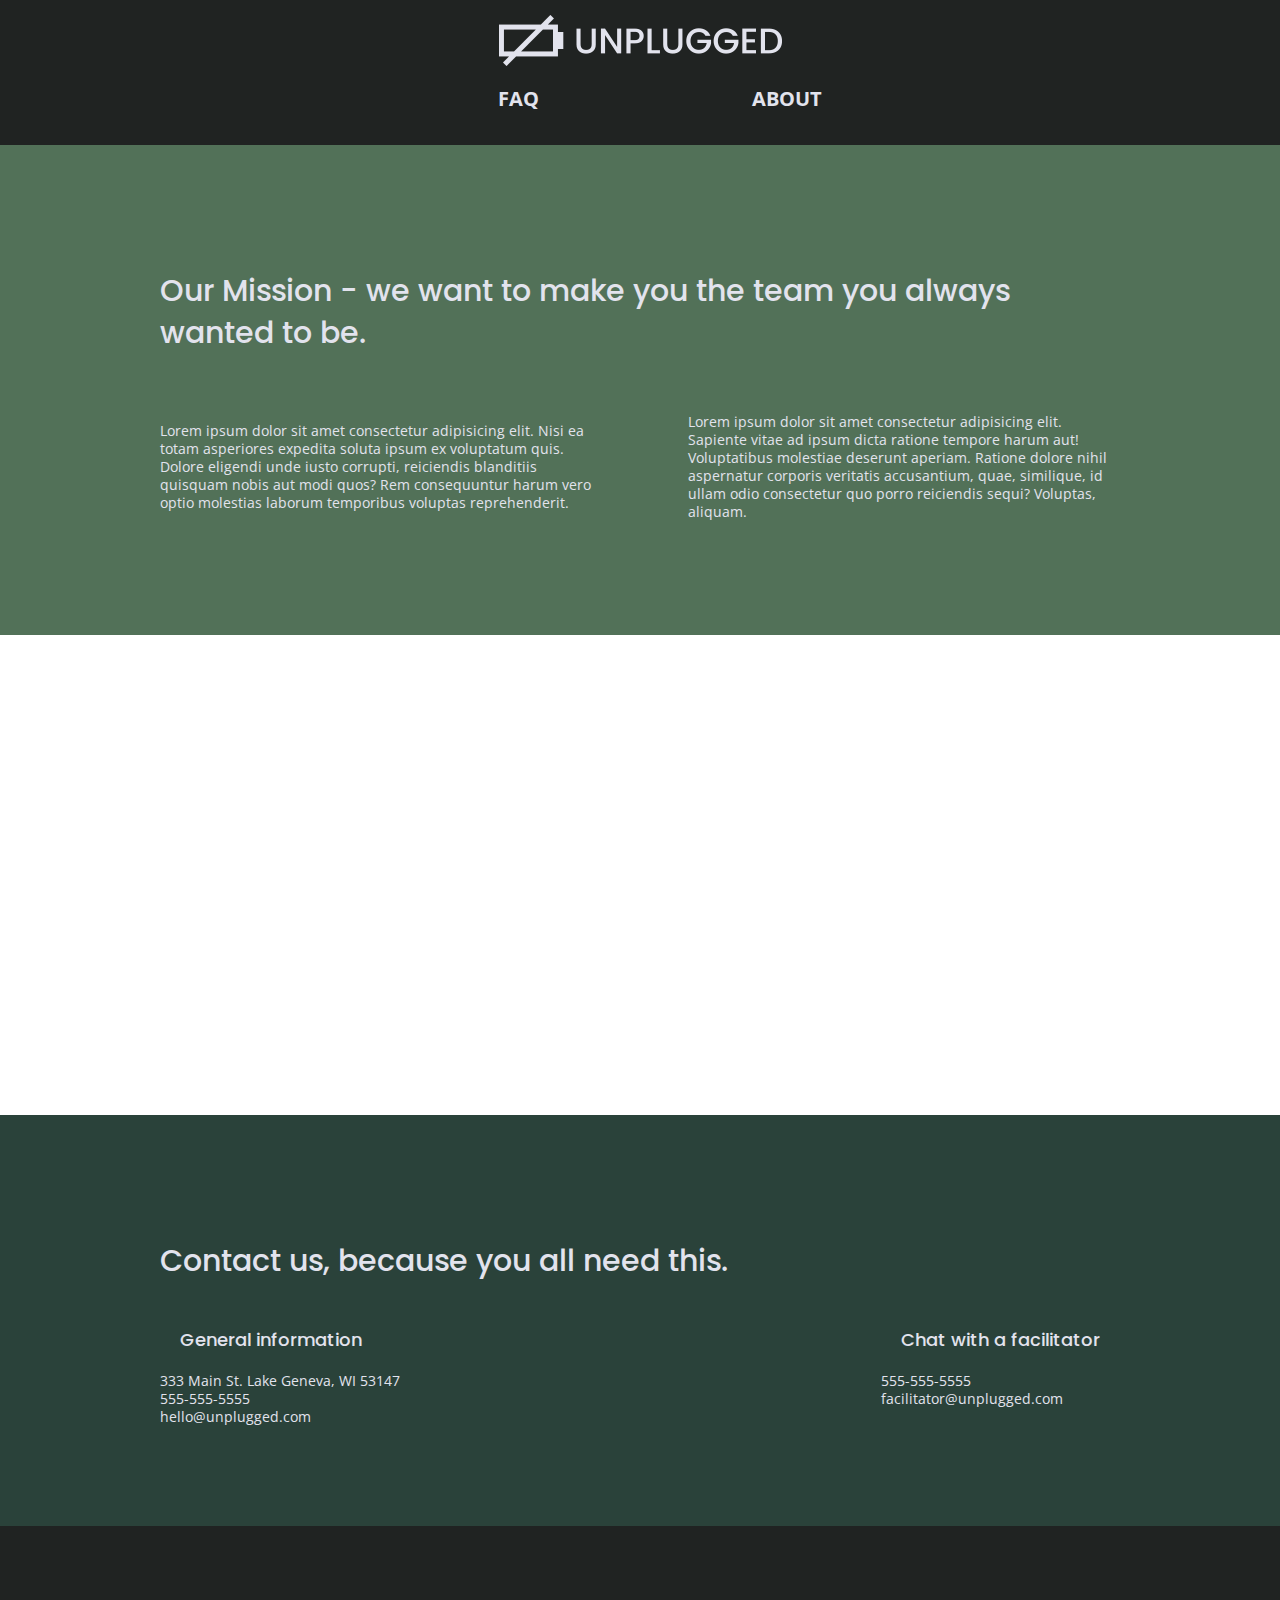
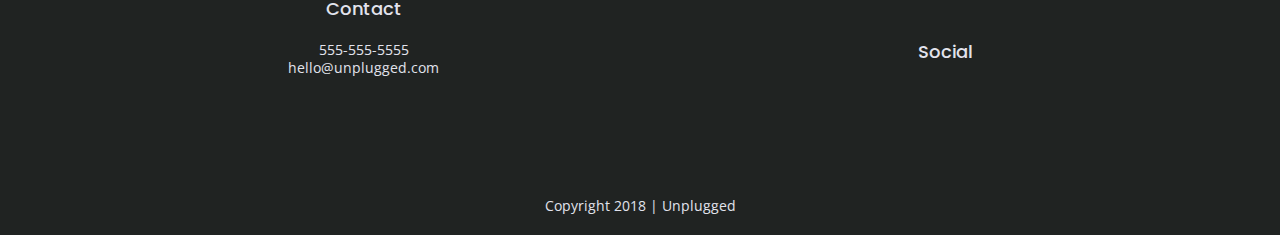
==== commit 99192147: "added social icons" ====
--- a/about/index.html
+++ b/about/index.html
@@ -130,9 +130,23 @@
           <div class="social">
             <h4>Social</h4>
             <div class="social-icons">
-              <p><a href="https://www.facebook.com/" target="_blank"></a></p>
-              <p><a href="https://www.twitter.com/" target="_blank"></a></p>
-              <p><a href="https://www.instagram.com/" target="_blank"></a></p>
+              <div class="social-icons">
+                <p>
+                  <a href="https://www.facebook.com/" target="_blank">
+                    <i class="fab fa-facebook-f"></i
+                  ></a>
+                </p>
+                <p>
+                  <a href="https://www.twitter.com/" target="_blank">
+                    <i class="fab fa-twitter"></i
+                  ></a>
+                </p>
+                <p>
+                  <a href="https://www.instagram.com/" target="_blank">
+                    <i class="fab fa-instagram"></i
+                  ></a>
+                </p>
+              </div>
             </div>
           </div>
         </div>
--- a/css/main.css
+++ b/css/main.css
@@ -242,6 +242,10 @@
   display: flex;
   justify-content: center;
   align-items: center;
+}
+
+footer .social-icons p i {
+  font-size: 1.3125em;
 }
 
 footer p {
@@ -345,6 +349,11 @@
   text-align: center;
 }
 
+.features i {
+  font-size: 3.75em;
+  margin-bottom: 40px;
+}
+
 /* Reviews */
 
 .reviews {
@@ -641,6 +650,10 @@
       width: 100%;
     }
 
+    footer .social-icons {
+      width: 12.5em;
+    }
+
 
     /* About Page */
 
@@ -656,6 +669,10 @@
       width: 45%;
     }
 
+    .map figure {
+      padding-bottom: 45.5%;
+    }
+
     .contact-section .content-wrapper h2 {
       width: 80%;
 
@@ -722,6 +739,10 @@
   }
 
   /*********ABOUT**********/
+
+  .map figure {
+    padding-bottom: 37.5%;
+  }
   .mission h2,
   .contact-section .content-wrapper h2{
     width: 95%;
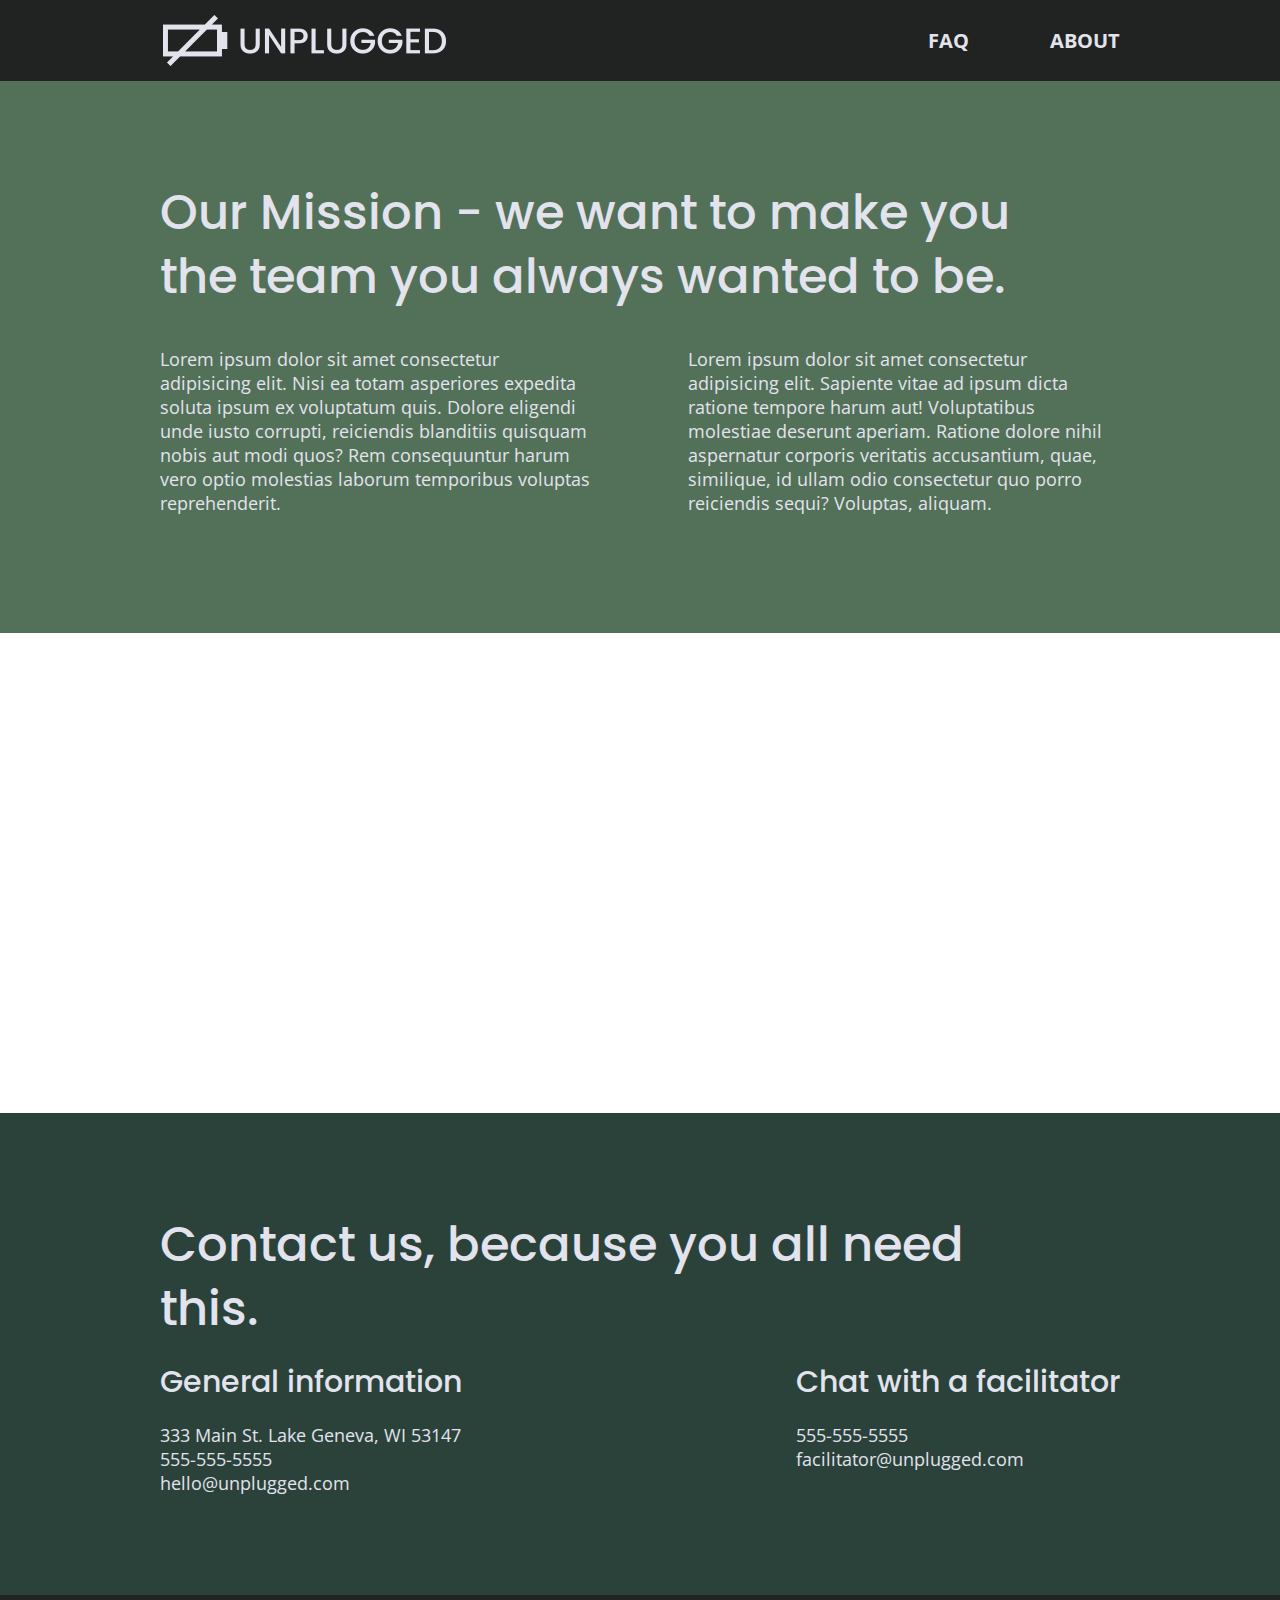
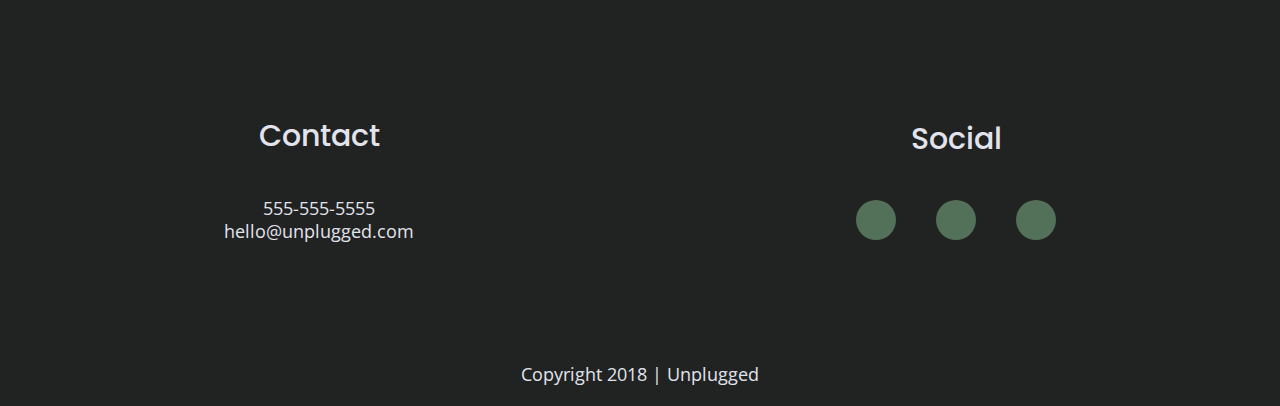
==== commit 972a42a9: "test site on diff devices and fixed issues like social icons" ====
--- a/about/index.html
+++ b/about/index.html
@@ -21,6 +21,14 @@
       rel="stylesheet"
     />
 
+    <!-- FontAwesome CDN version 5.5 -->
+    <link
+      rel="stylesheet"
+      href="https://use.fontawesome.com/releases/v5.5.0/css/all.css"
+      integrity="sha384-B4dIYHKNBt8Bc12p+WXckhzcICo0wtJAoU8YZTY5qE0Id1GSseTk6S+L3BlXeVIU"
+      crossorigin="anonymous"
+    />
+
     <link rel="stylesheet" href="../css/normalize.css" />
     <link rel="stylesheet" href="../css/main.css" />
 
@@ -42,7 +50,7 @@
         <nav>
           <ul>
             <li><a href="../faq/index.html" target="_blank">FAQ</a></li>
-            <li><a href="about/index.html" target="_blank">About</a></li>
+            <li><a href="../about/index.html" target="_blank">About</a></li>
           </ul>
         </nav>
       </div>
@@ -130,23 +138,21 @@
           <div class="social">
             <h4>Social</h4>
             <div class="social-icons">
-              <div class="social-icons">
-                <p>
-                  <a href="https://www.facebook.com/" target="_blank">
-                    <i class="fab fa-facebook-f"></i
-                  ></a>
-                </p>
-                <p>
-                  <a href="https://www.twitter.com/" target="_blank">
-                    <i class="fab fa-twitter"></i
-                  ></a>
-                </p>
-                <p>
-                  <a href="https://www.instagram.com/" target="_blank">
-                    <i class="fab fa-instagram"></i
-                  ></a>
-                </p>
-              </div>
+              <p>
+                <a href="https://www.facebook.com/" target="_blank">
+                  <i class="fab fa-facebook-f"></i
+                ></a>
+              </p>
+              <p>
+                <a href="https://www.twitter.com/" target="_blank">
+                  <i class="fab fa-twitter"></i
+                ></a>
+              </p>
+              <p>
+                <a href="https://www.instagram.com/" target="_blank">
+                  <i class="fab fa-instagram"></i
+                ></a>
+              </p>
             </div>
           </div>
         </div>
--- a/css/main.css
+++ b/css/main.css
@@ -17,14 +17,14 @@
 }
 
 /*
- * Remove text-shadow in selection highlight:
- * https://twitter.com/miketaylr/status/12228805301
- *
- * Vendor-prefixed and regular ::selection selectors cannot be combined:
- * https://stackoverflow.com/a/16982510/7133471
- *
- * Customize the background color to match your design.
- */
+   * Remove text-shadow in selection highlight:
+   * https://twitter.com/miketaylr/status/12228805301
+   *
+   * Vendor-prefixed and regular ::selection selectors cannot be combined:
+   * https://stackoverflow.com/a/16982510/7133471
+   *
+   * Customize the background color to match your design.
+   */
 
 ::-moz-selection {
   background: #b3d4fc;
@@ -37,8 +37,8 @@
 }
 
 /*
- * A better looking default horizontal rule
- */
+   * A better looking default horizontal rule
+   */
 
 hr {
   display: block;
@@ -50,10 +50,10 @@
 }
 
 /*
- * Remove the gap between audio, canvas, iframes,
- * images, videos and the bottom of their containers:
- * https://github.com/h5bp/html5-boilerplate/issues/440
- */
+   * Remove the gap between audio, canvas, iframes,
+   * images, videos and the bottom of their containers:
+   * https://github.com/h5bp/html5-boilerplate/issues/440
+   */
 
 audio,
 canvas,
@@ -65,8 +65,8 @@
 }
 
 /*
- * Remove default fieldset styles.
- */
+   * Remove default fieldset styles.
+   */
 
 fieldset {
   border: 0;
@@ -75,16 +75,16 @@
 }
 
 /*
- * Allow only vertical resizing of textareas.
- */
+   * Allow only vertical resizing of textareas.
+   */
 
 textarea {
   resize: vertical;
 }
 
 /* ==========================================================================
-   Browser Upgrade Prompt
-   ========================================================================== */
+     Browser Upgrade Prompt
+     ========================================================================== */
 
 .browserupgrade {
   margin: 0.2em 0;
@@ -94,79 +94,80 @@
 }
 
 /* ==========================================================================
-   Author's custom styles
-   ========================================================================== */
+     Author's custom styles
+     ========================================================================== */
+
 /* General Styles */
 
 html {
-  font-size: 16px; /*1em = 16px*/
+  font-size: 16px;
 }
 
 body {
-  font-family: 'Open Sans', sans-serif;
   font-size: 1em;
+  font-family: "Open Sans", sans-serif;
   color: #e2e3ed;
   text-align: left;
 }
 
-ul,ol {
+ul,
+ol {
   list-style-type: none;
-}
-
+  margin: 0;
+  padding: 0;
+}
 
 a {
   color: #e2e3ed;
   text-decoration: none;
 }
 
-
-  h2 {
-    font-family: 'Poppins', sans-serif;
-    font-size: 1.875em;
-    font-weight: 500;
-  }
-  
-  h3, h4 {
-    font-family: 'Poppins', sans-serif;
-    font-size: 1.125em;
-    font-weight: 500;
-    margin: 20px;
-  }
-
- 
-  p {
-    font-size: .875em;
-    line-height: 1.285;
-  }
-
-
-  address {
-    font-style: normal;
-  }
-
-  .content-wrapper {
-    width: 90%;
-    margin: 50px 0;
-  }
-
-  img {
-    width: 100%;
-  }
-
-  figure {
-    margin: 0;
-  }
-
+h2 {
+  font-family: "Poppins", sans-serif;
+  font-weight: 500;
+  font-size: 1.875em;
+  margin: 0;
+}
+
+h3,
+h4 {
+  font-family: "Poppins", sans-serif;
+  font-weight: 500;
+  font-size: 1.125em;
+  margin: 20px 0;
+}
+
+p {
+  font-size: 0.875em;
+  line-height: 1.285;
+}
+
+img {
+  width: 100%;
+}
+
+figure {
+  margin: 0;
+}
+
+address {
+  font-style: normal;
+}
+
+.content-wrapper {
+  width: 90%;
+  margin: 50px 0;
+}
 
 /* -------------------- Base Header - Footer Styles -------------------- */
 
 header,
 footer {
-  display: flex;
-  justify-content: center;
-  align-items: center;
-  flex-flow: row wrap;
   background-color: #202322;
+  display: flex;
+  justify-content: center;
+  align-items: center;
+  flex-flow: row wrap;
 }
 
 header {
@@ -174,11 +175,11 @@
 }
 
 header .content-wrapper {
-  display: flex;
-  justify-content: center;
-  align-items: center;
-  flex-flow: row wrap;
   margin: 0;
+  display: flex;
+  justify-content: center;
+  align-items: center;
+  flex-flow: row wrap;
 }
 
 header figure {
@@ -190,27 +191,27 @@
 }
 
 .header-divider {
-  background-color: #3a3a3a;
+  background: #3a3a3a;
+  height: 1px;
   width: 100%;
-  height: 1px;
   margin: 10px 0 20px 0;
 }
 
 header nav {
-  display: flex;
-  justify-content: space-around;
-  align-items: center;
-  flex-flow: row wrap;
   width: 60%;
-  text-transform: uppercase;
   font-size: 1.125em;
   font-weight: 700;
+  text-transform: uppercase;
+  display: flex;
+  justify-content: space-around;
+  align-items: center;
+  flex-flow: row wrap;
 }
 
 header nav ul {
+  width: 100%;
   display: flex;
   justify-content: space-around;
-  width: 100%;
 }
 
 header nav ul li {
@@ -218,9 +219,12 @@
 }
 
 footer {
-  display: flex;
+  text-align: center;
   flex-direction: column;
-  text-align: center;
+}
+
+footer p {
+  margin: 0;
 }
 
 footer .content-wrapper {
@@ -239,6 +243,10 @@
 }
 
 footer .social-icons p {
+  background-color: #527158;
+  border-radius: 50%;
+  width: 40px;
+  height: 40px;
   display: flex;
   justify-content: center;
   align-items: center;
@@ -248,19 +256,11 @@
   font-size: 1.3125em;
 }
 
-footer p {
-  margin: 0;
-}
-
 footer .copyright {
   margin: 20px 0;
 }
 
 /* -------------------- Mobile Styles - Homepage -------------------- */
-
-/*Header styles */
-
-
 
 /* Hero Area */
 
@@ -276,7 +276,7 @@
 
 .hero-area h1 {
   font-size: 2.25em;
-  font-family: 'Poppins', Helvetica, Ariel, sans-serif;
+  font-family: "Poppins", Helvetica, Arial, sans-serif;
   font-weight: 500;
   line-height: 1.2;
 }
@@ -284,45 +284,45 @@
 /* Aside */
 
 aside {
-  display: flex;
-  justify-content: center;
-  align-items: center;
-  flex-flow: row wrap;
   background-color: #527158;
+  display: flex;
+  justify-content: center;
+  align-items: center;
+  flex-flow: row wrap;
 }
 
 aside .form {
   margin-top: 30px;
 }
 
-
-input[type=text]{
+input[type="text"] {
   box-sizing: border-box;
   width: 100%;
   color: #2a423a;
   font-style: italic;
   padding: 1em;
-  }
-  
-  input[type=button]{
-  width:100%;
+}
+
+input[type="button"] {
+  width: 100%;
   padding: 20px 0;
   margin-top: 20px;
   background-color: #2a423a;
-  font-fam: 'Poppins', Helvetica, Arial,
-  sans-serif;
+  font-family: "Poppins", Helvetica, Arial, sans-serif;
   font-weight: 500;
   font-size: 1.125em;
   color: #e2e3ed;
-  border:none;
+  border: none;
   text-align: center;
   text-transform: uppercase;
-  }
-  
+}
 
 /* Features */
 
 .features {
+  background: url("../img/unplugged-retreat-features.jpg");
+  background-size: cover;
+  background-position: center;
   display: flex;
   justify-content: center;
   flex-flow: row wrap;
@@ -330,13 +330,6 @@
 
 .features h2 {
   margin-bottom: 60px;
-}
-
-.features .features-items {
-  display: flex;
-  justify-content: center;
-  align-items: center;
-  flex-flow: row wrap;
 }
 
 .features article {
@@ -344,9 +337,11 @@
   margin: 30px 0;
 }
 
-.features p {
-  margin: 0;
-  text-align: center;
+.features .features-items {
+  display: flex;
+  justify-content: center;
+  align-items: center;
+  flex-flow: row wrap;
 }
 
 .features i {
@@ -354,6 +349,11 @@
   margin-bottom: 40px;
 }
 
+.features p {
+  text-align: center;
+  margin: 0;
+}
+
 /* Reviews */
 
 .reviews {
@@ -369,17 +369,13 @@
 }
 
 .reviews h3 {
+  width: 55%;
   margin: 20px 0;
-  width: 55%;
-}
-
-
-
-
+}
 
 /* ==========================================================================
-   About Page
-   ========================================================================== */
+     About Page
+     ========================================================================== */
 
 .mission {
   background-color: #527158;
@@ -389,46 +385,37 @@
   flex-flow: row wrap;
 }
 
-.contact-section {
-  background-color: #2a423a;
-  display: flex;
-  justify-content: center;
-  align-items: center;
-  flex-flow: row wrap;
-}
-
-/* eigen invoer --> komt niet voor in solution code
-.mission .content-wrapper {
-  padding: 51px 0;
-}
-
-.contact-section .content-wrapper {
-  padding: 51px 0;
-}*/
-
-.contact-content p {
-  margin: 0;
-}
-
-.map figure{
+.map figure {
+  width: 100%;
+  height: 0;
+  padding-bottom: 125%;
+  overflow: hidden;
   position: relative;
-  padding-bottom: 125%; /*maps aspect ratio - relation between height and width*/
-  height: 0;
+}
+
+.map iframe {
   width: 100%;
-  overflow: hidden;
-}
-
-.map iframe {
+  height: 100%;
   position: absolute;
   top: 0;
   left: 0;
-  width: 100%;
-  height: 100%;
+}
+
+.contact-section {
+  background-color: #2a423a;
+  display: flex;
+  justify-content: center;
+  align-items: center;
+  flex-flow: row wrap;
+}
+
+.contact-content p {
+  margin: 0;
 }
 
 /* ==========================================================================
-   FAQ Page
-   ========================================================================== */
+     FAQ Page
+     ========================================================================== */
 
 .faq {
   background-color: #527158;
@@ -446,11 +433,12 @@
   flex-flow: row wrap;
 }
 
-faq h2 {
+.faq h2 {
   margin-bottom: 40px;
-}
-
-.fag-content {
+  line-height: 1;
+}
+
+.faq-content {
   margin-bottom: 50px;
 }
 
@@ -459,25 +447,25 @@
 }
 
 /* ==========================================================================
-   Helper classes
-   ========================================================================== */
-
-/*
- * Hide visually and from screen readers
- */
+     Helper classes
+     ========================================================================== */
+
+/*
+   * Hide visually and from screen readers
+   */
 
 .hidden {
   display: none !important;
 }
 
 /*
- * Hide only visually, but have it available for screen readers:
- * https://snook.ca/archives/html_and_css/hiding-content-for-accessibility
- *
- * 1. For long content, line feeds are not interpreted as spaces and small width
- *    causes content to wrap 1 word per line:
- *    https://medium.com/@jessebeach/beware-smushed-off-screen-accessible-text-5952a4c2cbfe
- */
+   * Hide only visually, but have it available for screen readers:
+   * https://snook.ca/archives/html_and_css/hiding-content-for-accessibility
+   *
+   * 1. For long content, line feeds are not interpreted as spaces and small width
+   *    causes content to wrap 1 word per line:
+   *    https://medium.com/@jessebeach/beware-smushed-off-screen-accessible-text-5952a4c2cbfe
+   */
 
 .visuallyhidden {
   border: 0;
@@ -493,10 +481,10 @@
 }
 
 /*
- * Extends the .visuallyhidden class to allow the element
- * to be focusable when navigated to via the keyboard:
- * https://www.drupal.org/node/897638
- */
+   * Extends the .visuallyhidden class to allow the element
+   * to be focusable when navigated to via the keyboard:
+   * https://www.drupal.org/node/897638
+   */
 
 .visuallyhidden.focusable:active,
 .visuallyhidden.focusable:focus {
@@ -510,24 +498,24 @@
 }
 
 /*
- * Hide visually and from screen readers, but maintain layout
- */
+   * Hide visually and from screen readers, but maintain layout
+   */
 
 .invisible {
   visibility: hidden;
 }
 
 /*
- * Clearfix: contain floats
- *
- * For modern browsers
- * 1. The space content is one way to avoid an Opera bug when the
- *    `contenteditable` attribute is included anywhere else in the document.
- *    Otherwise it causes space to appear at the top and bottom of elements
- *    that receive the `clearfix` class.
- * 2. The use of `table` rather than `block` is only necessary if using
- *    `:before` to contain the top-margins of child elements.
- */
+   * Clearfix: contain floats
+   *
+   * For modern browsers
+   * 1. The space content is one way to avoid an Opera bug when the
+   *    `contenteditable` attribute is included anywhere else in the document.
+   *    Otherwise it causes space to appear at the top and bottom of elements
+   *    that receive the `clearfix` class.
+   * 2. The use of `table` rather than `block` is only necessary if using
+   *    `:before` to contain the top-margins of child elements.
+   */
 
 .clearfix:before,
 .clearfix:after {
@@ -542,225 +530,320 @@
 }
 
 /* ==========================================================================
-   EXAMPLE Media Queries for Responsive Design.
-   These examples override the primary ('mobile first') styles.
-   Modify as content requires.
-   ========================================================================== */
+     EXAMPLE Media Queries for Responsive Design.
+     These examples override the primary ('mobile first') styles.
+     Modify as content requires.
+     ========================================================================== */
 
 @media only screen and (min-width: 768px) {
   /*Tablet styles here*/
+
+  /* General styles */
   .content-wrapper {
     max-width: 640px;
     margin: 100px 0;
-
-    /* Header */
-
-    header {
-      display: flex;
-      justify-content: space-around;
-      padding: 40px 0;
-
-    }
-
-    header .content-wrapper {
-      display: flex;
-      justify-content: space-between;      
-      width: 100%;
-    }
-
-    header figure {
-      width: 30%;
-    }
-
-    header nav {
-      width: 20%;
-    }
-
-    header nav ul {
-      display: flex;
-      justify-content: space-between;
-
-
-    }
-
-    .header-divider {
-      display: none;
-    }
-
-    /*Hero Area */
-
-    /* Aside */
-    aside .content-wrapper {
-      display: flex;
-      justify-content: space-between;
-      flex-flow: row wrap;
-      margin: 50px 0;
-    }
-
-    aside .content-wrapper .form-description,
-    aside .content-wrapper .form {
-      width: 40%;
-      margin: 0;
-    }
-
-    /* Features */
-
-    .features article {
-      display: flex;
-      justify-content: center;
-      align-items: center;
-      flex-flow: column wrap;
-      flex-basis: 50%;
-    }
-
-    .features .features-item-desription {
-      width: 50% ;
-    }
-
-    /* Reviews */
-    .reviews article {
-      display:flex;
-      justify-content: space-between;
-    }
-    
-    
-
-    .reviews article div,
-    .reviews article figure {
-      width: 49%;
-    }
-
-    /* Footer */
-    footer .content-wrapper {
-      width: 65%;
-      margin: 100px 0;
-    }
-
-    .footer-content  {
-      display: flex;
-      justify-content: space-between;
-      align-items: center;
-    }
-
-    footer .contact {
-      margin-bottom: 0;
-    }
-
-    footer .copyright {
-      width: 100%;
-    }
-
-    footer .social-icons {
-      width: 12.5em;
-    }
-
-
-    /* About Page */
-
-    .mission-content {
-      
-      display: flex;
-      justify-content: space-between;
-      align-items: center;
-      padding-top: 20px;
-    }
-
-    .mission-content p {
-      width: 45%;
-    }
-
-    .map figure {
-      padding-bottom: 45.5%;
-    }
-
-    .contact-section .content-wrapper h2 {
-      width: 80%;
-
-    }
-
-    .contact-content {
-      display: flex;
-      justify-content: space-between;
-      /*align-items: center;*/
-      align-items: flex-start;
-
-    }
-
-    /* FAQ Page */
-
-    .fag .content-wrapper {
-      display: flex;
-      justify-content: space-between;
-    }
-
-    .fag-content {
-      /*flex-basis: 430px;*/
-      flex-basis: 45%;
-    }
-
-    .faq h2 {
-      width: 100%;
-    }
-
-  }
+  }
+
+  h2 {
+    font-size: 2.25em;
+    line-height: 1.333;
+  }
+
+  h3 {
+    font-size: 1.5em;
+    line-height: 1.25;
+  }
+
+  /* Header */
+  header {
+    justify-content: space-around;
+    padding: 33px 0;
+  }
+
+  header .content-wrapper {
+    width: 100%;
+    justify-content: space-between;
+  }
+
+  header figure {
+    width: 30%;
+  }
+
+  header nav {
+    width: 20%;
+  }
+
+  header nav ul {
+    justify-content: space-between;
+  }
+
+  .header-divider {
+    display: none;
+  }
+  /* Hero Area */
+
+  .hero-area {
+    min-height: 600px;
+  }
+
+  .hero-area h1 {
+    font-size: 3em;
+    line-height: 1;
+    margin: 0;
+  }
+
+  /* Aside */
+  aside .content-wrapper {
+    margin: 50px 0;
+    display: flex;
+    justify-content: space-between;
+    flex-flow: row wrap;
+  }
+
+  aside .content-wrapper .form-description,
+  aside .content-wrapper .form {
+    width: 40%;
+    margin: 0;
+  }
+
+  /* Features */
+
+  .features h2 {
+    margin-bottom: 20px;
+  }
+
+  .features article {
+    display: flex;
+    justify-content: center;
+    align-items: center;
+    flex-flow: column wrap;
+    flex-basis: 50%;
+  }
+
+  .features .features-item-description {
+    width: 62%;
+  }
+
+  .features i {
+    margin-bottom: 30px;
+  }
+
+  /* Reviews */
+  .reviews article {
+    display: flex;
+    justify-content: space-between;
+  }
+
+  .reviews h2 {
+    width: 85%;
+  }
+
+  .reviews article figure,
+  .reviews article div {
+    width: 49%;
+  }
+
+  .reviews h3 {
+    width: 75%;
+    margin: 0;
+  }
+  /* Footer */
+  footer .content-wrapper {
+    width: 65%;
+    margin: 100px 0;
+  }
+
+  footer .footer-content {
+    display: flex;
+    justify-content: space-between;
+    align-items: center;
+    flex-direction: row;
+  }
+
+  footer .contact {
+    margin-bottom: 0;
+  }
+
+  footer h4 {
+    font-size: 1.5em;
+    margin-bottom: 40px;
+  }
+
+  footer p {
+    line-height: 1.285;
+  }
+
+  footer .social-icons {
+    width: 12.5em;
+    justify-content: space-between;
+  }
+
+  footer .copyright {
+    width: 100%;
+  }
+
+  /* ==========================================================================
+     About Page
+     ========================================================================== */
+
+  .mission-content {
+    display: flex;
+    justify-content: space-between;
+    align-items: center;
+    padding-top: 20px;
+  }
+
+  .mission-content p {
+    width: 45%;
+  }
+
+  .map figure {
+    padding-bottom: 45.5%;
+  }
+
+  .contact-section .content-wrapper h2 {
+    width: 80%;
+  }
+
+  .contact-content {
+    display: flex;
+    justify-content: space-between;
+    align-items: flex-start;
+  }
+
+  .contact-content h4 {
+    font-size: 1.5em;
+  }
+
+  /* ==========================================================================
+     FAQ Page
+     ========================================================================== */
+
+  .faq .content-wrapper {
+    justify-content: space-between;
+  }
+
+  .faq-content {
+    flex-basis: 45%;
+  }
+
+  .faq h2 {
+    width: 100%;
+  }
+
+  .faq h4,
+  .faq p {
+    font-size: 0.875em;
+    line-height: 1.125;
+  }
+}
 
 @media only screen and (min-width: 1200px) {
   /*Desktop styles here*/
 
+  header {
+    padding: 15px 0;
+  }
+
   .content-wrapper {
     max-width: 960px;
   }
 
+  h2 {
+    font-size: 2.25em;
+  }
+
+  h3,
+  h4 {
+    font-size: 1.875em;
+  }
+
+  p {
+    font-size: 1.125em;
+    line-height: 1.333;
+  }
+
+  /* Hero */
   .hero-area h1 {
-    width: 60%;
-  }
-
+    font-size: 3.75em;
+    width: 80%;
+  }
+
+  /* Aside */
   aside .content-wrapper {
-    display: flex;
     justify-content: space-around;
-
-  }
-
-  aside .form-description,
-  aside .form {
+  }
+
+  aside .content-wrapper .form-description,
+  aside .content-wrapper .form {
     width: 30%;
   }
+
+  .form-description p {
+    font-size: 1.125em;
+  }
+
+  /* Features */
 
   .features h2 {
     width: 90%;
   }
 
   .features article {
-    flex-basis: 33%;;
+    flex-basis: 33%;
+  }
+
+  /* Reviews */
+
+  .reviews h2 {
+    padding-bottom: 50px;
   }
 
   .reviews article div {
     width: 42%;
   }
 
-  /*********ABOUT**********/
-
+  footer h4 {
+    font-size: 1.875em;
+  }
+
+  /* ==========================================================================
+    About Page
+    ========================================================================== */
   .map figure {
     padding-bottom: 37.5%;
   }
+
   .mission h2,
-  .contact-section .content-wrapper h2{
+  .contact-section .content-wrapper h2 {
     width: 95%;
-  }
-
-
-  /*********FAQ************/
+    font-size: 3em;
+  }
+
+  .contact-content h4 {
+    font-size: 1.875em;
+  }
+
+  /* ==========================================================================
+    FAQ Page
+    ========================================================================== */
   .faq h2 {
     width: 100%;
-  }
-
+    font-size: 3em;
+  }
+
+  .faq h4,
+  .faq p {
+    font-size: 1.125em;
+    line-height: 1;
+  }
 }
 
 /* ==========================================================================
-   Print styles.
-   Inlined to avoid the additional HTTP request:
-   https://www.phpied.com/delay-loading-your-print-css/
-   ========================================================================== */
+     Print styles.
+     Inlined to avoid the additional HTTP request:
+     https://www.phpied.com/delay-loading-your-print-css/
+     ========================================================================== */
 
 @media print {
   *,
@@ -784,9 +867,9 @@
     content: " (" attr(title) ")";
   }
   /*
-     * Don't show links that are fragment identifiers,
-     * or use the `javascript:` pseudo protocol
-     */
+       * Don't show links that are fragment identifiers,
+       * or use the `javascript:` pseudo protocol
+       */
   a[href^="#"]:after,
   a[href^="javascript:"]:after {
     content: "";
@@ -800,9 +883,9 @@
     page-break-inside: avoid;
   }
   /*
-     * Printing Tables:
-     * http://css-discuss.incutio.com/wiki/Printing_Tables
-     */
+       * Printing Tables:
+       * http://css-discuss.incutio.com/wiki/Printing_Tables
+       */
   thead {
     display: table-header-group;
   }
